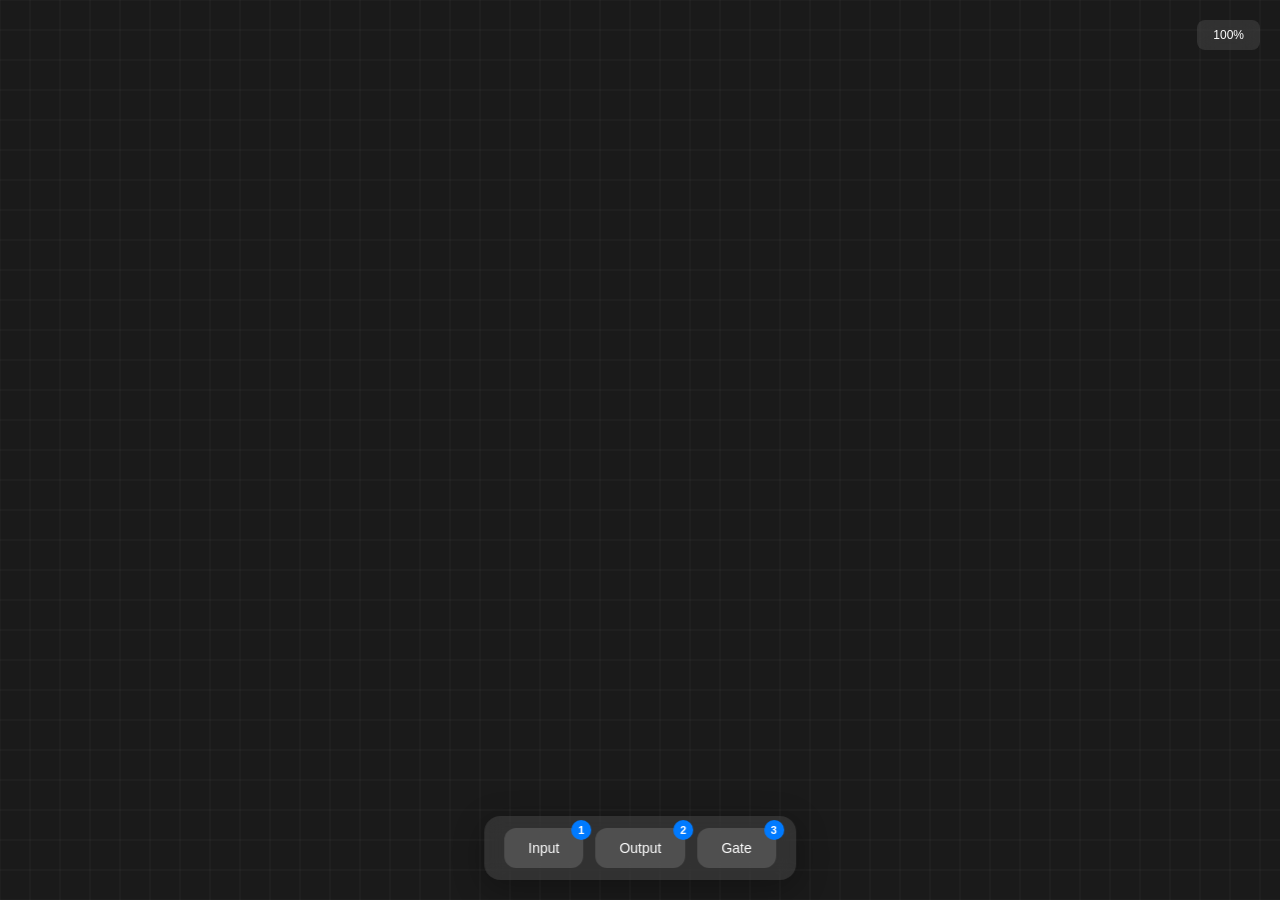
==== deepseek.html @ 5dc1045e "fix: v1 basic computer" ====
<!DOCTYPE html>
<html lang="en">
<head>
    <meta charset="UTF-8">
    <meta name="viewport" content="width=device-width, initial-scale=1.0">
    <title>Logic Gate Simulator</title>
    <style>
        * {
            margin: 0;
            padding: 0;
            box-sizing: border-box;
        }

        body {
            font-family: -apple-system, BlinkMacSystemFont, 'Segoe UI', Roboto, sans-serif;
            overflow: hidden;
            background: #1a1a1a;
        }

        #canvas {
            display: block;
            cursor: grab;
        }

        #canvas.grabbing {
            cursor: grabbing;
        }

        .nav-bar {
            position: fixed;
            bottom: 20px;
            left: 50%;
            transform: translateX(-50%);
            background: rgba(255, 255, 255, 0.1);
            backdrop-filter: blur(10px);
            border-radius: 16px;
            padding: 12px 20px;
            display: flex;
            gap: 12px;
            box-shadow: 0 8px 32px rgba(0, 0, 0, 0.3);
            z-index: 1000;
        }

        .nav-item {
            background: rgba(255, 255, 255, 0.15);
            border: none;
            padding: 12px 24px;
            border-radius: 12px;
            color: white;
            font-size: 14px;
            font-weight: 500;
            cursor: pointer;
            transition: all 0.2s;
            position: relative;
        }

        .nav-item:hover {
            background: rgba(255, 255, 255, 0.25);
            transform: translateY(-2px);
        }

        .nav-item:active {
            transform: translateY(0);
        }

        .nav-item .shortcut {
            position: absolute;
            top: -8px;
            right: -8px;
            background: #007AFF;
            color: white;
            width: 20px;
            height: 20px;
            border-radius: 50%;
            display: flex;
            align-items: center;
            justify-content: center;
            font-size: 11px;
            font-weight: 600;
        }

        .component-popup {
            position: fixed;
            background: rgba(30, 30, 30, 0.95);
            backdrop-filter: blur(10px);
            border-radius: 12px;
            padding: 8px;
            box-shadow: 0 8px 32px rgba(0, 0, 0, 0.5);
            z-index: 2000;
            display: none;
        }

        .component-popup.show {
            display: block;
        }

        .popup-item {
            padding: 12px 20px;
            color: white;
            cursor: pointer;
            border-radius: 8px;
            transition: background 0.2s;
            font-size: 14px;
        }

        .popup-item:hover,
        .popup-item.selected {
            background: rgba(255, 255, 255, 0.1);
        }

        .zoom-indicator {
            position: fixed;
            top: 20px;
            right: 20px;
            background: rgba(255, 255, 255, 0.1);
            backdrop-filter: blur(10px);
            padding: 8px 16px;
            border-radius: 8px;
            color: white;
            font-size: 12px;
            font-weight: 500;
        }
    </style>
</head>
<body>
    <canvas id="canvas"></canvas>
    
    <div class="nav-bar">
        <button class="nav-item" data-type="input">
            Input
            <span class="shortcut">1</span>
        </button>
        <button class="nav-item" data-type="output">
            Output
            <span class="shortcut">2</span>
        </button>
        <button class="nav-item" data-type="gate">
            Gate
            <span class="shortcut">3</span>
        </button>
    </div>

    <div class="component-popup" id="componentPopup">
        <div class="popup-item" data-type="input">Input</div>
        <div class="popup-item" data-type="output">Output</div>
        <div class="popup-item" data-type="gate">Gate</div>
    </div>

    <div class="zoom-indicator" id="zoomIndicator">100%</div>

    <script>
        const canvas = document.getElementById('canvas');
        const ctx = canvas.getContext('2d');
        const popup = document.getElementById('componentPopup');
        const zoomIndicator = document.getElementById('zoomIndicator');

        // Canvas state
        let camera = { x: 0, y: 0, zoom: 1 };
        let components = [];
        let wires = [];
        let nextId = 1;

        // Interaction state
        let isDraggingCanvas = false;
        let isDraggingComponent = null;
        let isDraggingPin = null;
        let dragStart = { x: 0, y: 0 };
        let mousePos = { x: 0, y: 0 };
        let popupVisible = false;
        let popupSelectedIndex = 0;
        let popupSourcePin = null;
        let hoveredPin = null;
        let selectedPin = null;
        let selectedWire = null;

        // Constants
        const GRID_SIZE = 30;
        const PIN_RADIUS = 6;
        const COMPONENT_WIDTH = 80;
        const COMPONENT_HEIGHT = 50;

        // Helper function for rounded rectangles
        if (!ctx.roundRect) {
            ctx.roundRect = function(x, y, width, height, radius) {
                if (typeof radius === 'number') {
                    radius = {tl: radius, tr: radius, br: radius, bl: radius};
                }
                this.beginPath();
                this.moveTo(x + radius.tl, y);
                this.lineTo(x + width - radius.tr, y);
                this.quadraticCurveTo(x + width, y, x + width, y + radius.tr);
                this.lineTo(x + width, y + height - radius.br);
                this.quadraticCurveTo(x + width, y + height, x + width - radius.br, y + height);
                this.lineTo(x + radius.bl, y + height);
                this.quadraticCurveTo(x, y + height, x, y + height - radius.bl);
                this.lineTo(x, y + radius.tl);
                this.quadraticCurveTo(x, y, x + radius.tl, y);
                this.closePath();
            };
        }

        // Component class
        class Component {
            constructor(type, x, y) {
                this.id = nextId++;
                this.type = type;
                this.x = x;
                this.y = y;
                this.width = COMPONENT_WIDTH;
                this.height = COMPONENT_HEIGHT;
                
                if (type === 'input') {
                    this.state = false;
                    this.outputs = [{ x: this.width, y: this.height / 2, connections: [] }];
                    this.inputs = [];
                } else if (type === 'output') {
                    this.inputs = [{ x: 0, y: this.height / 2, connections: [] }];
                    this.outputs = [];
                    this.state = false;
                } else if (type === 'gate') {
                    this.state = false;
                    this.inputs = [
                        { x: 0, y: this.height * 0.3, connections: [] },
                        { x: 0, y: this.height * 0.7, connections: [] }
                    ];
                    this.outputs = [{ x: this.width, y: this.height / 2, connections: [] }];
                }
            }

            draw() {
                ctx.save();
                
                if (this.type === 'input') {
                    // iOS-style toggle (square)
                    const toggleWidth = 60;
                    const toggleHeight = 32;
                    const toggleX = this.x + (this.width - toggleWidth) / 2;
                    const toggleY = this.y + (this.height - toggleHeight) / 2;
                    
                    ctx.fillStyle = this.state ? '#34C759' : '#3A3A3C';
                    ctx.beginPath();
                    ctx.roundRect(toggleX, toggleY, toggleWidth, toggleHeight, 8);
                    ctx.fill();
                    
                    const knobSize = 24;
                    const knobX = this.state ? toggleX + toggleWidth - knobSize - 4 : toggleX + 4;
                    const knobY = toggleY + 4;
                    
                    ctx.fillStyle = 'white';
                    ctx.beginPath();
                    ctx.roundRect(knobX, knobY, knobSize, knobSize, 6);
                    ctx.fill();
                    
                } else if (this.type === 'output') {
                    // Hexagon LED indicator
                    const centerX = this.x + this.width / 2;
                    const centerY = this.y + this.height / 2;
                    const size = 18;
                    
                    ctx.fillStyle = this.state ? '#34C759' : '#2C2C2E';
                    ctx.strokeStyle = this.state ? '#34C759' : '#48484A';
                    ctx.lineWidth = 3;
                    
                    ctx.beginPath();
                    for (let i = 0; i < 6; i++) {
                        const angle = (Math.PI / 3) * i;
                        const x = centerX + size * Math.cos(angle);
                        const y = centerY + size * Math.sin(angle);
                        if (i === 0) ctx.moveTo(x, y);
                        else ctx.lineTo(x, y);
                    }
                    ctx.closePath();
                    ctx.fill();
                    ctx.stroke();
                    
                    // Inner glow when active
                    if (this.state) {
                        ctx.fillStyle = 'rgba(52, 199, 89, 0.4)';
                        ctx.beginPath();
                        for (let i = 0; i < 6; i++) {
                            const angle = (Math.PI / 3) * i;
                            const x = centerX + (size - 4) * Math.cos(angle);
                            const y = centerY + (size - 4) * Math.sin(angle);
                            if (i === 0) ctx.moveTo(x, y);
                            else ctx.lineTo(x, y);
                        }
                        ctx.closePath();
                        ctx.fill();
                    }
                    
                } else if (this.type === 'gate') {
                    // Rounded rectangle chip style
                    const chipWidth = 65;
                    const chipHeight = 40;
                    const chipX = this.x + (this.width - chipWidth) / 2;
                    const chipY = this.y + (this.height - chipHeight) / 2;
                    
                    // Main chip body
                    ctx.fillStyle = this.state ? '#5856D6' : '#2C2C2E';
                    ctx.strokeStyle = this.state ? '#7D7AFF' : '#48484A';
                    ctx.lineWidth = 2;
                    ctx.beginPath();
                    ctx.roundRect(chipX, chipY, chipWidth, chipHeight, 6);
                    ctx.fill();
                    ctx.stroke();
                    
                    // AND gate symbol
                    ctx.fillStyle = this.state ? 'white' : '#8E8E93';
                    ctx.font = 'bold 14px monospace';
                    ctx.textAlign = 'center';
                    ctx.textBaseline = 'middle';
                    ctx.fillText('AND', this.x + this.width / 2, this.y + this.height / 2);
                }
                
                // Draw pins
                this.inputs.forEach(pin => {
                    const px = this.x + pin.x;
                    const py = this.y + pin.y;
                    
                    // Check if this pin is being hovered
                    const isHovered = hoveredPin && hoveredPin.pin === pin && hoveredPin.component === this;
                    
                    // Check if this pin is selected
                    const isSelected = selectedPin && selectedPin.pin === pin && selectedPin.component === this;
                    
                    // Hover effect when dragging wire over
                    if (hoveredPin && hoveredPin.pin === pin && hoveredPin.component === this) {
                        const gradient = ctx.createRadialGradient(px, py, PIN_RADIUS, px, py, PIN_RADIUS * 4);
                        gradient.addColorStop(0, 'rgba(0, 122, 255, 0.4)');
                        gradient.addColorStop(1, 'rgba(0, 122, 255, 0)');
                        ctx.fillStyle = gradient;
                        ctx.beginPath();
                        ctx.arc(px, py, PIN_RADIUS * 4, 0, Math.PI * 2);
                        ctx.fill();
                    }
                    
                    // Selection effect
                    if (isSelected) {
                        ctx.strokeStyle = '#FFD60A';
                        ctx.lineWidth = 3;
                        ctx.shadowColor = '#FFD60A';
                        ctx.shadowBlur = 15;
                        ctx.beginPath();
                        ctx.arc(px, py, PIN_RADIUS * 2.5, 0, Math.PI * 2);
                        ctx.stroke();
                        ctx.shadowBlur = 0;
                    }
                    
                    ctx.fillStyle = '#007AFF';
                    ctx.beginPath();
                    ctx.arc(px, py, PIN_RADIUS, 0, Math.PI * 2);
                    ctx.fill();
                    
                    // Inner highlight
                    if (isSelected) {
                        ctx.fillStyle = 'white';
                        ctx.beginPath();
                        ctx.arc(px, py, PIN_RADIUS * 0.5, 0, Math.PI * 2);
                        ctx.fill();
                    }
                });
                
                this.outputs.forEach(pin => {
                    const px = this.x + pin.x;
                    const py = this.y + pin.y;
                    
                    // Check if this pin is selected
                    const isSelected = selectedPin && selectedPin.pin === pin && selectedPin.component === this;
                    
                    // Hover effect
                    if (hoveredPin && hoveredPin.pin === pin && hoveredPin.component === this) {
                        const gradient = ctx.createRadialGradient(px, py, PIN_RADIUS, px, py, PIN_RADIUS * 4);
                        gradient.addColorStop(0, 'rgba(255, 149, 0, 0.4)');
                        gradient.addColorStop(1, 'rgba(255, 149, 0, 0)');
                        ctx.fillStyle = gradient;
                        ctx.beginPath();
                        ctx.arc(px, py, PIN_RADIUS * 4, 0, Math.PI * 2);
                        ctx.fill();
                    }
                    
                    // Selection effect
                    if (isSelected) {
                        ctx.strokeStyle = '#FFD60A';
                        ctx.lineWidth = 3;
                        ctx.shadowColor = '#FFD60A';
                        ctx.shadowBlur = 15;
                        ctx.beginPath();
                        ctx.arc(px, py, PIN_RADIUS * 2.5, 0, Math.PI * 2);
                        ctx.stroke();
                        ctx.shadowBlur = 0;
                    }
                    
                    ctx.fillStyle = '#FF9500';
                    ctx.beginPath();
                    ctx.arc(px, py, PIN_RADIUS, 0, Math.PI * 2);
                    ctx.fill();
                    
                    // Inner highlight
                    if (isSelected) {
                        ctx.fillStyle = 'white';
                        ctx.beginPath();
                        ctx.arc(px, py, PIN_RADIUS * 0.5, 0, Math.PI * 2);
                        ctx.fill();
                    }
                });
                
                ctx.restore();
            }

            containsPoint(x, y) {
                return x >= this.x && x <= this.x + this.width &&
                       y >= this.y && y <= this.y + this.height;
            }

            getPinAt(x, y) {
                for (let pin of this.inputs) {
                    const px = this.x + pin.x;
                    const py = this.y + pin.y;
                    if (Math.hypot(x - px, y - py) < PIN_RADIUS * 2) {
                        return { pin, type: 'input', component: this };
                    }
                }
                for (let pin of this.outputs) {
                    const px = this.x + pin.x;
                    const py = this.y + pin.y;
                    if (Math.hypot(x - px, y - py) < PIN_RADIUS * 2) {
                        return { pin, type: 'output', component: this };
                    }
                }
                return null;
            }

            updateState() {
                if (this.type === 'output') {
                    this.state = this.inputs[0].connections.some(conn => conn.state);
                } else if (this.type === 'gate') {
                    const input1 = this.inputs[0].connections.some(conn => conn.state);
                    const input2 = this.inputs[1].connections.some(conn => conn.state);
                    this.state = input1 && input2; // AND gate
                }
            }
        }

        // Initialize canvas
        function resizeCanvas() {
            canvas.width = window.innerWidth;
            canvas.height = window.innerHeight;
            draw();
        }

        window.addEventListener('resize', resizeCanvas);
        resizeCanvas();

        // Screen to world coordinates
        function screenToWorld(screenX, screenY) {
            return {
                x: (screenX - camera.x) / camera.zoom,
                y: (screenY - camera.y) / camera.zoom
            };
        }

        // World to screen coordinates
        function worldToScreen(worldX, worldY) {
            return {
                x: worldX * camera.zoom + camera.x,
                y: worldY * camera.zoom + camera.y
            };
        }

        // Draw grid
        function drawGrid() {
            ctx.strokeStyle = 'rgba(255, 255, 255, 0.05)';
            ctx.lineWidth = 1;

            const startX = Math.floor(-camera.x / camera.zoom / GRID_SIZE) * GRID_SIZE;
            const startY = Math.floor(-camera.y / camera.zoom / GRID_SIZE) * GRID_SIZE;
            const endX = startX + canvas.width / camera.zoom + GRID_SIZE;
            const endY = startY + canvas.height / camera.zoom + GRID_SIZE;

            for (let x = startX; x < endX; x += GRID_SIZE) {
                const screenX = x * camera.zoom + camera.x;
                ctx.beginPath();
                ctx.moveTo(screenX, 0);
                ctx.lineTo(screenX, canvas.height);
                ctx.stroke();
            }

            for (let y = startY; y < endY; y += GRID_SIZE) {
                const screenY = y * camera.zoom + camera.y;
                ctx.beginPath();
                ctx.moveTo(0, screenY);
                ctx.lineTo(canvas.width, screenY);
                ctx.stroke();
            }
        }

        // Helper function to check if a point is near a wire
        function isPointNearWire(worldX, worldY, wire) {
            const fromX = wire.from.component.x + wire.from.pin.x;
            const fromY = wire.from.component.y + wire.from.pin.y;
            const toX = wire.to.component.x + wire.to.pin.x;
            const toY = wire.to.component.y + wire.to.pin.y;
            
            // Check multiple points along the bezier curve
            const threshold = 10 / camera.zoom;
            for (let t = 0; t <= 1; t += 0.05) {
                // Cubic bezier curve with control points
                const cx1 = fromX + (toX - fromX) * 0.5;
                const cy1 = fromY;
                const cx2 = fromX + (toX - fromX) * 0.5;
                const cy2 = toY;
                
                const x = Math.pow(1-t, 3) * fromX + 3 * Math.pow(1-t, 2) * t * cx1 + 3 * (1-t) * Math.pow(t, 2) * cx2 + Math.pow(t, 3) * toX;
                const y = Math.pow(1-t, 3) * fromY + 3 * Math.pow(1-t, 2) * t * cy1 + 3 * (1-t) * Math.pow(t, 2) * cy2 + Math.pow(t, 3) * toY;
                
                if (Math.hypot(worldX - x, worldY - y) < threshold) {
                    return true;
                }
            }
            return false;
        }

        // Draw wires
        function drawWires() {
            wires.forEach((wire, index) => {
                const fromPos = worldToScreen(wire.from.component.x + wire.from.pin.x, 
                                             wire.from.component.y + wire.from.pin.y);
                const toPos = worldToScreen(wire.to.component.x + wire.to.pin.x,
                                           wire.to.component.y + wire.to.pin.y);
                
                const isWireSelected = selectedWire === wire;
                
                // Glow effect for selected wire
                if (isWireSelected) {
                    ctx.strokeStyle = '#34C759';
                    ctx.lineWidth = 7;
                    ctx.shadowColor = '#34C759';
                    ctx.shadowBlur = 20;
                    ctx.beginPath();
                    ctx.moveTo(fromPos.x, fromPos.y);
                    
                    const cx1 = fromPos.x + (toPos.x - fromPos.x) * 0.5;
                    const cy1 = fromPos.y;
                    const cx2 = fromPos.x + (toPos.x - fromPos.x) * 0.5;
                    const cy2 = toPos.y;
                    
                    ctx.bezierCurveTo(cx1, cy1, cx2, cy2, toPos.x, toPos.y);
                    ctx.stroke();
                    ctx.shadowBlur = 0;
                }
                
                // Main wire
                ctx.strokeStyle = isWireSelected ? '#34C759' : 
                    (wire.from.component.state ? '#34C759' : '#666');
                ctx.lineWidth = isWireSelected ? 3 : 3;
                ctx.beginPath();
                ctx.moveTo(fromPos.x, fromPos.y);
                
                const cx1 = fromPos.x + (toPos.x - fromPos.x) * 0.5;
                const cy1 = fromPos.y;
                const cx2 = fromPos.x + (toPos.x - fromPos.x) * 0.5;
                const cy2 = toPos.y;
                
                ctx.bezierCurveTo(cx1, cy1, cx2, cy2, toPos.x, toPos.y);
                ctx.stroke();
                
                // Inner highlight for selected wire
                if (isWireSelected) {
                    ctx.strokeStyle = 'rgba(255, 255, 255, 0.5)';
                    ctx.lineWidth = 1;
                    ctx.beginPath();
                    ctx.moveTo(fromPos.x, fromPos.y);
                    ctx.bezierCurveTo(cx1, cy1, cx2, cy2, toPos.x, toPos.y);
                    ctx.stroke();
                }
            });

            // Draw temporary wire while dragging
            if (isDraggingPin) {
                const fromPos = worldToScreen(
                    isDraggingPin.component.x + isDraggingPin.pin.x,
                    isDraggingPin.component.y + isDraggingPin.pin.y
                );
                
                ctx.strokeStyle = '#007AFF';
                ctx.lineWidth = 3;
                ctx.setLineDash([5, 5]);
                ctx.beginPath();
                ctx.moveTo(fromPos.x, fromPos.y);
                
                const cx1 = fromPos.x + (mousePos.x - fromPos.x) * 0.5;
                const cy1 = fromPos.y;
                const cx2 = fromPos.x + (mousePos.x - fromPos.x) * 0.5;
                const cy2 = mousePos.y;
                
                ctx.bezierCurveTo(cx1, cy1, cx2, cy2, mousePos.x, mousePos.y);
                ctx.stroke();
                ctx.setLineDash([]);
            }
        }

        // Remove wires connected to a pin
        function removeWiresForPin(pinInfo) {
            wires = wires.filter(wire => {
                return !(wire.from.component === pinInfo.component && wire.from.pin === pinInfo.pin) &&
                       !(wire.to.component === pinInfo.component && wire.to.pin === pinInfo.pin);
            });
            
            // Clear connections array for the pin
            pinInfo.pin.connections = [];
        }

        // Main draw function
        function draw() {
            ctx.clearRect(0, 0, canvas.width, canvas.height);
            
            ctx.save();
            drawGrid();
            
            ctx.translate(camera.x, camera.y);
            ctx.scale(camera.zoom, camera.zoom);
            
            components.forEach(comp => comp.draw());
            
            ctx.restore();
            
            drawWires();
        }

        // Create component
        function createComponent(type, worldX, worldY) {
            const comp = new Component(type, worldX, worldY);
            components.push(comp);
            return comp;
        }

        // Update logic
        function updateLogic() {
            components.forEach(comp => comp.updateState());
            draw();
        }

        // Keyboard event for deletion
        document.addEventListener('keydown', (e) => {
            // Handle delete/backspace for selected elements
            if ((e.key === 'Delete' || e.key === 'Backspace') && (selectedPin || selectedWire)) {
                e.preventDefault();
                
                if (selectedPin) {
                    removeWiresForPin(selectedPin);
                    selectedPin = null;
                    updateLogic();
                    draw();
                } else if (selectedWire) {
                    // Remove the selected wire
                    wires = wires.filter(wire => wire !== selectedWire);
                    
                    // Clear connections
                    const fromPin = selectedWire.from.pin;
                    const toPin = selectedWire.to.pin;
                    toPin.connections = toPin.connections.filter(conn => 
                        conn !== selectedWire.from.component
                    );
                    
                    selectedWire = null;
                    updateLogic();
                    draw();
                }
                return;
            }

            // Handle popup navigation
            if (popupVisible) {
                if (e.key === 'ArrowDown') {
                    e.preventDefault();
                    popupSelectedIndex = (popupSelectedIndex + 1) % 3;
                    updatePopupSelection();
                } else if (e.key === 'ArrowUp') {
                    e.preventDefault();
                    popupSelectedIndex = (popupSelectedIndex - 1 + 3) % 3;
                    updatePopupSelection();
                } else if (e.key === 'Enter') {
                    e.preventDefault();
                    selectPopupItem();
                } else if (e.key === 'Escape') {
                    popup.classList.remove('show');
                    popupVisible = false;
                }
                return;
            }

            // Handle component shortcuts
            const rect = canvas.getBoundingClientRect();
            const centerX = rect.width / 2;
            const centerY = rect.height / 2;
            const world = screenToWorld(centerX, centerY);

            if (e.key === '1') {
                createComponent('input', world.x, world.y);
                draw();
            } else if (e.key === '2') {
                createComponent('output', world.x, world.y);
                draw();
            } else if (e.key === '3') {
                createComponent('gate', world.x, world.y);
                draw();
            } else if (e.key === 'Escape') {
                // Deselect on escape
                selectedPin = null;
                selectedWire = null;
                draw();
            }
        });

        // Mouse events
        canvas.addEventListener('mousedown', (e) => {
            const rect = canvas.getBoundingClientRect();
            const screenX = e.clientX - rect.left;
            const screenY = e.clientY - rect.top;
            const world = screenToWorld(screenX, screenY);
            
            mousePos = { x: screenX, y: screenY };

            // Check for pin click (left side - input pins)
            for (let comp of [...components].reverse()) {
                const pinInfo = comp.getPinAt(world.x, world.y);
                if (pinInfo && pinInfo.type === 'output') {
                    // Start dragging from output pin
                    isDraggingPin = pinInfo;
                    // Clear selection when starting to drag
                    selectedPin = null;
                    selectedWire = null;
                    return;
                }
                if (pinInfo && pinInfo.type === 'input') {
                    // Select input pin (don't start drag)
                    selectedPin = pinInfo;
                    selectedWire = null;
                    isDraggingPin = null;
                    draw();
                    return;
                }
            }

            // Check for wire click
            for (let wire of wires) {
                if (isPointNearWire(world.x, world.y, wire)) {
                    selectedWire = wire;
                    selectedPin = null;
                    isDraggingPin = null;
                    draw();
                    return;
                }
            }

            // Check for component click
            for (let comp of [...components].reverse()) {
                if (comp.containsPoint(world.x, world.y)) {
                    if (comp.type === 'input' || comp.type === 'gate') {
                        comp.state = !comp.state;
                        updateLogic();
                    }
                    isDraggingComponent = comp;
                    dragStart = { x: world.x - comp.x, y: world.y - comp.y };
                    // Clear selections when dragging component
                    selectedPin = null;
                    selectedWire = null;
                    return;
                }
            }

            // Start canvas drag
            isDraggingCanvas = true;
            dragStart = { x: e.clientX - camera.x, y: e.clientY - camera.y };
            canvas.classList.add('grabbing');
            
            // Clear selections when clicking on empty canvas
            selectedPin = null;
            selectedWire = null;
        });

        canvas.addEventListener('mousemove', (e) => {
            const rect = canvas.getBoundingClientRect();
            const screenX = e.clientX - rect.left;
            const screenY = e.clientY - rect.top;
            const world = screenToWorld(screenX, screenY);
            
            mousePos = { x: screenX, y: screenY };

            // Check for hover over pins (only when dragging a wire)
            if (isDraggingPin) {
                hoveredPin = null;
                for (let comp of components) {
                    const pinInfo = comp.getPinAt(world.x, world.y);
                    if (pinInfo && pinInfo.type === 'input' && pinInfo.component !== isDraggingPin.component) {
                        hoveredPin = pinInfo;
                        break;
                    }
                }
                draw();
            }

            if (isDraggingCanvas) {
                camera.x = e.clientX - dragStart.x;
                camera.y = e.clientY - dragStart.y;
                draw();
            } else if (isDraggingComponent) {
                isDraggingComponent.x = world.x - dragStart.x;
                isDraggingComponent.y = world.y - dragStart.y;
                draw();
            } else if (isDraggingPin) {
                draw();
            }
        });

        canvas.addEventListener('mouseup', (e) => {
            const rect = canvas.getBoundingClientRect();
            const screenX = e.clientX - rect.left;
            const screenY = e.clientY - rect.top;
            const world = screenToWorld(screenX, screenY);

            if (isDraggingPin) {
                // Check if released on another pin
                let targetPin = null;
                for (let comp of components) {
                    const pinInfo = comp.getPinAt(world.x, world.y);
                    if (pinInfo && pinInfo.type === 'input' && pinInfo.component !== isDraggingPin.component) {
                        targetPin = pinInfo;
                        break;
                    }
                }

                if (targetPin) {
                    // Create wire
                    wires.push({
                        from: isDraggingPin,
                        to: targetPin
                    });
                    targetPin.pin.connections.push(isDraggingPin.component);
                    updateLogic();
                } else {
                    // Show popup
                    popup.style.left = screenX + 'px';
                    popup.style.top = screenY + 'px';
                    popup.classList.add('show');
                    popupVisible = true;
                    popupSelectedIndex = 0;
                    popupSourcePin = isDraggingPin;
                    updatePopupSelection();
                }
                isDraggingPin = null;
                hoveredPin = null;
            }

            isDraggingCanvas = false;
            isDraggingComponent = null;
            canvas.classList.remove('grabbing');
            draw();
        });

        // Wheel event for zoom
        canvas.addEventListener('wheel', (e) => {
            e.preventDefault();
            
            const rect = canvas.getBoundingClientRect();
            const mouseX = e.clientX - rect.left;
            const mouseY = e.clientY - rect.top;
            
            const worldBefore = screenToWorld(mouseX, mouseY);
            
            const zoomFactor = e.deltaY < 0 ? 1.1 : 0.9;
            camera.zoom *= zoomFactor;
            camera.zoom = Math.max(0.1, Math.min(5, camera.zoom));
            
            const worldAfter = screenToWorld(mouseX, mouseY);
            
            camera.x += (worldAfter.x - worldBefore.x) * camera.zoom;
            camera.y += (worldAfter.y - worldBefore.y) * camera.zoom;
            
            zoomIndicator.textContent = Math.round(camera.zoom * 100) + '%';
            draw();
        });

        // Popup selection
        function updatePopupSelection() {
            const items = popup.querySelectorAll('.popup-item');
            items.forEach((item, i) => {
                item.classList.toggle('selected', i === popupSelectedIndex);
            });
        }

        function selectPopupItem() {
            const items = popup.querySelectorAll('.popup-item');
            const selectedType = items[popupSelectedIndex].dataset.type;
            
            const rect = popup.getBoundingClientRect();
            const world = screenToWorld(rect.left, rect.top);
            
            const newComp = createComponent(selectedType, world.x, world.y);
            
            // Auto-connect
            if (popupSourcePin && newComp.inputs.length > 0) {
                wires.push({
                    from: popupSourcePin,
                    to: { pin: newComp.inputs[0], type: 'input', component: newComp }
                });
                newComp.inputs[0].connections.push(popupSourcePin.component);
                updateLogic();
            }
            
            popup.classList.remove('show');
            popupVisible = false;
            popupSourcePin = null;
            draw();
        }

        // Nav bar clicks
        document.querySelectorAll('.nav-item').forEach(btn => {
            btn.addEventListener('click', () => {
                const type = btn.dataset.type;
                const rect = canvas.getBoundingClientRect();
                const centerX = rect.width / 2;
                const centerY = rect.height / 2;
                const world = screenToWorld(centerX, centerY);
                createComponent(type, world.x, world.y);
                draw();
            });
        });

        // Popup item clicks
        document.querySelectorAll('.popup-item').forEach((item, index) => {
            item.addEventListener('mouseenter', () => {
                popupSelectedIndex = index;
                updatePopupSelection();
            });
            item.addEventListener('click', selectPopupItem);
        });

        // Close popup on outside click
        document.addEventListener('click', (e) => {
            if (popupVisible && !popup.contains(e.target)) {
                popup.classList.remove('show');
                popupVisible = false;
            }
        });
    </script>
</body>
</html>
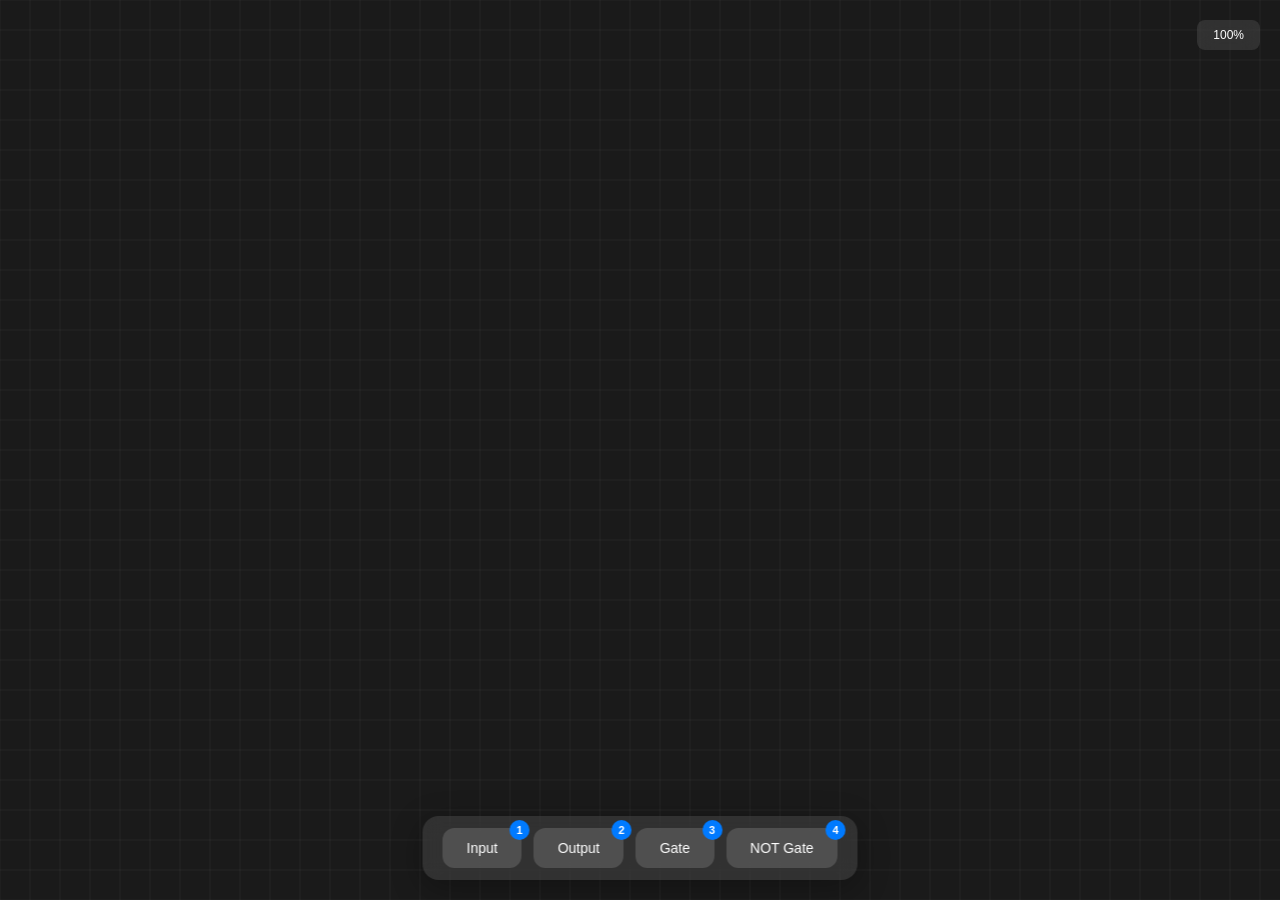
==== commit c2e02ef2: "feat: v4" ====
--- a/deepseek.html
+++ b/deepseek.html
@@ -15,11 +15,18 @@
             font-family: -apple-system, BlinkMacSystemFont, 'Segoe UI', Roboto, sans-serif;
             overflow: hidden;
             background: #1a1a1a;
+            width: 100vw;
+            height: 100vh;
         }
 
         #canvas {
             display: block;
             cursor: grab;
+            position: fixed;
+            top: 0;
+            left: 0;
+            width: 100%;
+            height: 100%;
         }
 
         #canvas.grabbing {
@@ -52,6 +59,7 @@
             cursor: pointer;
             transition: all 0.2s;
             position: relative;
+            outline: none;
         }
 
         .nav-item:hover {
@@ -119,6 +127,7 @@
             color: white;
             font-size: 12px;
             font-weight: 500;
+            z-index: 1000;
         }
     </style>
 </head>
@@ -138,12 +147,17 @@
             Gate
             <span class="shortcut">3</span>
         </button>
+        <button class="nav-item" data-type="not_gate">
+            NOT Gate
+            <span class="shortcut">4</span>
+        </button>
     </div>
 
     <div class="component-popup" id="componentPopup">
         <div class="popup-item" data-type="input">Input</div>
         <div class="popup-item" data-type="output">Output</div>
-        <div class="popup-item" data-type="gate">Gate</div>
+        <div class="popup-item" data-type="gate">AND Gate</div>
+        <div class="popup-item" data-type="not_gate">NOT Gate</div>
     </div>
 
     <div class="zoom-indicator" id="zoomIndicator">100%</div>
@@ -157,8 +171,9 @@
         // Canvas state
         let camera = { x: 0, y: 0, zoom: 1 };
         let components = [];
-        let wires = [];
+        let wires =[];
         let nextId = 1;
+        let dpr = window.devicePixelRatio || 1;
 
         // Interaction state
         let isDraggingCanvas = false;
@@ -172,6 +187,11 @@
         let hoveredPin = null;
         let selectedPin = null;
         let selectedWire = null;
+        let selectedComponents =[];
+        
+        // Track valid pin drags instead of immediate single clicks
+        let dragStartMousePos = { x: 0, y: 0 };
+        let pinDragDidMove = false;
 
         // Constants
         const GRID_SIZE = 30;
@@ -212,26 +232,44 @@
                 if (type === 'input') {
                     this.state = false;
                     this.outputs = [{ x: this.width, y: this.height / 2, connections: [] }];
-                    this.inputs = [];
+                    this.inputs =[];
                 } else if (type === 'output') {
                     this.inputs = [{ x: 0, y: this.height / 2, connections: [] }];
-                    this.outputs = [];
+                    this.outputs =[];
                     this.state = false;
                 } else if (type === 'gate') {
                     this.state = false;
                     this.inputs = [
                         { x: 0, y: this.height * 0.3, connections: [] },
-                        { x: 0, y: this.height * 0.7, connections: [] }
+                        { x: 0, y: this.height * 0.7, connections:[] }
                     ];
                     this.outputs = [{ x: this.width, y: this.height / 2, connections: [] }];
+                } else if (type === 'not_gate') {
+                    this.state = true;
+                    this.inputs = [
+                        { x: 0, y: this.height / 2, connections: [] }
+                    ];
+                    this.outputs = [{ x: this.width, y: this.height / 2, connections: [] }];
                 }
             }
 
             draw() {
                 ctx.save();
                 
+                if (selectedComponents.includes(this)) {
+                    ctx.save();
+                    ctx.fillStyle = 'rgba(255, 214, 10, 0.1)';
+                    ctx.strokeStyle = '#FFD60A';
+                    ctx.lineWidth = 2;
+                    ctx.beginPath();
+                    ctx.roundRect(this.x - 4, this.y - 4, this.width + 8, this.height + 8, 8);
+                    ctx.fill();
+                    ctx.stroke();
+                    ctx.restore();
+                }
+
                 if (this.type === 'input') {
-                    // iOS-style toggle (square)
+                    // iOS-style toggle (square knob)
                     const toggleWidth = 60;
                     const toggleHeight = 32;
                     const toggleX = this.x + (this.width - toggleWidth) / 2;
@@ -288,7 +326,7 @@
                         ctx.fill();
                     }
                     
-                } else if (this.type === 'gate') {
+                } else if (this.type === 'gate' || this.type === 'not_gate') {
                     // Rounded rectangle chip style
                     const chipWidth = 65;
                     const chipHeight = 40;
@@ -304,12 +342,13 @@
                     ctx.fill();
                     ctx.stroke();
                     
-                    // AND gate symbol
+                    // Gate symbol
                     ctx.fillStyle = this.state ? 'white' : '#8E8E93';
                     ctx.font = 'bold 14px monospace';
                     ctx.textAlign = 'center';
                     ctx.textBaseline = 'middle';
-                    ctx.fillText('AND', this.x + this.width / 2, this.y + this.height / 2);
+                    const text = this.type === 'gate' ? 'AND' : 'NOT';
+                    ctx.fillText(text, this.x + this.width / 2, this.y + this.height / 2);
                 }
                 
                 // Draw pins
@@ -317,14 +356,10 @@
                     const px = this.x + pin.x;
                     const py = this.y + pin.y;
                     
-                    // Check if this pin is being hovered
                     const isHovered = hoveredPin && hoveredPin.pin === pin && hoveredPin.component === this;
-                    
-                    // Check if this pin is selected
                     const isSelected = selectedPin && selectedPin.pin === pin && selectedPin.component === this;
                     
-                    // Hover effect when dragging wire over
-                    if (hoveredPin && hoveredPin.pin === pin && hoveredPin.component === this) {
+                    if (isHovered) {
                         const gradient = ctx.createRadialGradient(px, py, PIN_RADIUS, px, py, PIN_RADIUS * 4);
                         gradient.addColorStop(0, 'rgba(0, 122, 255, 0.4)');
                         gradient.addColorStop(1, 'rgba(0, 122, 255, 0)');
@@ -334,7 +369,6 @@
                         ctx.fill();
                     }
                     
-                    // Selection effect
                     if (isSelected) {
                         ctx.strokeStyle = '#FFD60A';
                         ctx.lineWidth = 3;
@@ -351,7 +385,6 @@
                     ctx.arc(px, py, PIN_RADIUS, 0, Math.PI * 2);
                     ctx.fill();
                     
-                    // Inner highlight
                     if (isSelected) {
                         ctx.fillStyle = 'white';
                         ctx.beginPath();
@@ -364,11 +397,10 @@
                     const px = this.x + pin.x;
                     const py = this.y + pin.y;
                     
-                    // Check if this pin is selected
                     const isSelected = selectedPin && selectedPin.pin === pin && selectedPin.component === this;
-                    
-                    // Hover effect
-                    if (hoveredPin && hoveredPin.pin === pin && hoveredPin.component === this) {
+                    const isHovered = hoveredPin && hoveredPin.pin === pin && hoveredPin.component === this;
+                    
+                    if (isHovered) {
                         const gradient = ctx.createRadialGradient(px, py, PIN_RADIUS, px, py, PIN_RADIUS * 4);
                         gradient.addColorStop(0, 'rgba(255, 149, 0, 0.4)');
                         gradient.addColorStop(1, 'rgba(255, 149, 0, 0)');
@@ -378,7 +410,6 @@
                         ctx.fill();
                     }
                     
-                    // Selection effect
                     if (isSelected) {
                         ctx.strokeStyle = '#FFD60A';
                         ctx.lineWidth = 3;
@@ -395,7 +426,6 @@
                     ctx.arc(px, py, PIN_RADIUS, 0, Math.PI * 2);
                     ctx.fill();
                     
-                    // Inner highlight
                     if (isSelected) {
                         ctx.fillStyle = 'white';
                         ctx.beginPath();
@@ -430,28 +460,43 @@
                 return null;
             }
 
+            getInputSignal(inputPin) {
+                const connectedWires = wires.filter(wire => 
+                    wire.to.component === this && wire.to.pin === inputPin
+                );
+                return connectedWires.some(wire => wire.from.component.state);
+            }
+
             updateState() {
                 if (this.type === 'output') {
-                    this.state = this.inputs[0].connections.some(conn => conn.state);
+                    if (this.inputs.length > 0) {
+                        this.state = this.getInputSignal(this.inputs[0]);
+                    }
                 } else if (this.type === 'gate') {
-                    const input1 = this.inputs[0].connections.some(conn => conn.state);
-                    const input2 = this.inputs[1].connections.some(conn => conn.state);
-                    this.state = input1 && input2; // AND gate
+                    const input1 = this.inputs.length > 0 ? this.getInputSignal(this.inputs[0]) : false;
+                    const input2 = this.inputs.length > 1 ? this.getInputSignal(this.inputs[1]) : false;
+                    this.state = input1 && input2;
+                } else if (this.type === 'not_gate') {
+                    const input1 = this.inputs.length > 0 ? this.getInputSignal(this.inputs[0]) : false;
+                    this.state = !input1;
                 }
             }
         }
 
         // Initialize canvas
         function resizeCanvas() {
-            canvas.width = window.innerWidth;
-            canvas.height = window.innerHeight;
+            dpr = window.devicePixelRatio || 1;
+            const rect = canvas.getBoundingClientRect();
+            canvas.width = rect.width * dpr;
+            canvas.height = rect.height * dpr;
+            ctx.setTransform(1, 0, 0, 1, 0, 0);
+            ctx.scale(dpr, dpr);
             draw();
         }
 
         window.addEventListener('resize', resizeCanvas);
         resizeCanvas();
 
-        // Screen to world coordinates
         function screenToWorld(screenX, screenY) {
             return {
                 x: (screenX - camera.x) / camera.zoom,
@@ -459,7 +504,6 @@
             };
         }
 
-        // World to screen coordinates
         function worldToScreen(worldX, worldY) {
             return {
                 x: worldX * camera.zoom + camera.x,
@@ -467,21 +511,23 @@
             };
         }
 
-        // Draw grid
         function drawGrid() {
+            const canvasWidth = canvas.width / dpr;
+            const canvasHeight = canvas.height / dpr;
+            
             ctx.strokeStyle = 'rgba(255, 255, 255, 0.05)';
             ctx.lineWidth = 1;
 
             const startX = Math.floor(-camera.x / camera.zoom / GRID_SIZE) * GRID_SIZE;
             const startY = Math.floor(-camera.y / camera.zoom / GRID_SIZE) * GRID_SIZE;
-            const endX = startX + canvas.width / camera.zoom + GRID_SIZE;
-            const endY = startY + canvas.height / camera.zoom + GRID_SIZE;
+            const endX = startX + canvasWidth / camera.zoom + GRID_SIZE;
+            const endY = startY + canvasHeight / camera.zoom + GRID_SIZE;
 
             for (let x = startX; x < endX; x += GRID_SIZE) {
                 const screenX = x * camera.zoom + camera.x;
                 ctx.beginPath();
                 ctx.moveTo(screenX, 0);
-                ctx.lineTo(screenX, canvas.height);
+                ctx.lineTo(screenX, canvasHeight);
                 ctx.stroke();
             }
 
@@ -489,22 +535,19 @@
                 const screenY = y * camera.zoom + camera.y;
                 ctx.beginPath();
                 ctx.moveTo(0, screenY);
-                ctx.lineTo(canvas.width, screenY);
+                ctx.lineTo(canvasWidth, screenY);
                 ctx.stroke();
             }
         }
 
-        // Helper function to check if a point is near a wire
         function isPointNearWire(worldX, worldY, wire) {
             const fromX = wire.from.component.x + wire.from.pin.x;
             const fromY = wire.from.component.y + wire.from.pin.y;
             const toX = wire.to.component.x + wire.to.pin.x;
             const toY = wire.to.component.y + wire.to.pin.y;
             
-            // Check multiple points along the bezier curve
             const threshold = 10 / camera.zoom;
             for (let t = 0; t <= 1; t += 0.05) {
-                // Cubic bezier curve with control points
                 const cx1 = fromX + (toX - fromX) * 0.5;
                 const cy1 = fromY;
                 const cx2 = fromX + (toX - fromX) * 0.5;
@@ -520,7 +563,6 @@
             return false;
         }
 
-        // Draw wires
         function drawWires() {
             wires.forEach((wire, index) => {
                 const fromPos = worldToScreen(wire.from.component.x + wire.from.pin.x, 
@@ -529,8 +571,13 @@
                                            wire.to.component.y + wire.to.pin.y);
                 
                 const isWireSelected = selectedWire === wire;
-                
-                // Glow effect for selected wire
+                const isWireActive = wire.from.component.state;
+                
+                const cx1 = fromPos.x + (toPos.x - fromPos.x) * 0.5;
+                const cy1 = fromPos.y;
+                const cx2 = fromPos.x + (toPos.x - fromPos.x) * 0.5;
+                const cy2 = toPos.y;
+
                 if (isWireSelected) {
                     ctx.strokeStyle = '#34C759';
                     ctx.lineWidth = 7;
@@ -538,33 +585,18 @@
                     ctx.shadowBlur = 20;
                     ctx.beginPath();
                     ctx.moveTo(fromPos.x, fromPos.y);
-                    
-                    const cx1 = fromPos.x + (toPos.x - fromPos.x) * 0.5;
-                    const cy1 = fromPos.y;
-                    const cx2 = fromPos.x + (toPos.x - fromPos.x) * 0.5;
-                    const cy2 = toPos.y;
-                    
                     ctx.bezierCurveTo(cx1, cy1, cx2, cy2, toPos.x, toPos.y);
                     ctx.stroke();
                     ctx.shadowBlur = 0;
                 }
                 
-                // Main wire
-                ctx.strokeStyle = isWireSelected ? '#34C759' : 
-                    (wire.from.component.state ? '#34C759' : '#666');
+                ctx.strokeStyle = isWireSelected ? '#34C759' : (isWireActive ? '#34C759' : '#666');
                 ctx.lineWidth = isWireSelected ? 3 : 3;
                 ctx.beginPath();
                 ctx.moveTo(fromPos.x, fromPos.y);
-                
-                const cx1 = fromPos.x + (toPos.x - fromPos.x) * 0.5;
-                const cy1 = fromPos.y;
-                const cx2 = fromPos.x + (toPos.x - fromPos.x) * 0.5;
-                const cy2 = toPos.y;
-                
                 ctx.bezierCurveTo(cx1, cy1, cx2, cy2, toPos.x, toPos.y);
                 ctx.stroke();
                 
-                // Inner highlight for selected wire
                 if (isWireSelected) {
                     ctx.strokeStyle = 'rgba(255, 255, 255, 0.5)';
                     ctx.lineWidth = 1;
@@ -576,7 +608,7 @@
             });
 
             // Draw temporary wire while dragging
-            if (isDraggingPin) {
+            if (isDraggingPin && pinDragDidMove) {
                 const fromPos = worldToScreen(
                     isDraggingPin.component.x + isDraggingPin.pin.x,
                     isDraggingPin.component.y + isDraggingPin.pin.y
@@ -599,24 +631,27 @@
             }
         }
 
-        // Remove wires connected to a pin
         function removeWiresForPin(pinInfo) {
             wires = wires.filter(wire => {
                 return !(wire.from.component === pinInfo.component && wire.from.pin === pinInfo.pin) &&
                        !(wire.to.component === pinInfo.component && wire.to.pin === pinInfo.pin);
             });
-            
-            // Clear connections array for the pin
-            pinInfo.pin.connections = [];
-        }
-
-        // Main draw function
+            pinInfo.pin.connections =[];
+        }
+
         function draw() {
-            ctx.clearRect(0, 0, canvas.width, canvas.height);
+            const canvasWidth = canvas.width / dpr;
+            const canvasHeight = canvas.height / dpr;
             
             ctx.save();
+            ctx.setTransform(1, 0, 0, 1, 0, 0);
+            ctx.scale(dpr, dpr);
+            
+            ctx.clearRect(0, 0, canvasWidth, canvasHeight);
+            
             drawGrid();
             
+            ctx.save();
             ctx.translate(camera.x, camera.y);
             ctx.scale(camera.zoom, camera.zoom);
             
@@ -625,59 +660,108 @@
             ctx.restore();
             
             drawWires();
-        }
-
-        // Create component
+            
+            ctx.restore();
+        }
+
         function createComponent(type, worldX, worldY) {
             const comp = new Component(type, worldX, worldY);
             components.push(comp);
             return comp;
         }
 
-        // Update logic
+        function autoSpawnComponent(type) {
+            const rect = canvas.getBoundingClientRect();
+            const world = screenToWorld(rect.width / 2, rect.height / 2);
+            let baseX = world.x - COMPONENT_WIDTH / 2;
+            let baseY = world.y - COMPONENT_HEIGHT / 2;
+            let offset = 0;
+            
+            // Adjust to prevent components from perfectly overlapping on top of each other
+            while (components.some(c => Math.abs(c.x - (baseX + offset)) < 5 && Math.abs(c.y - (baseY + offset)) < 5)) {
+                offset += 20;
+            }
+            
+            createComponent(type, baseX + offset, baseY + offset);
+            draw();
+        }
+
         function updateLogic() {
-            components.forEach(comp => comp.updateState());
+            // Evaluates circuit logic repeatedly until changes ripple completely through the system
+            let changed = true;
+            let attempts = 0;
+            const maxAttempts = 1000; // Safeguard to prevent freezing loop on logic cycles (e.g., feedback loops)
+
+            while (changed && attempts < maxAttempts) {
+                changed = false;
+                
+                // Snapshot the current state of every component BEFORE this iteration runs
+                const prevStates = new Map();
+                components.forEach(c => prevStates.set(c.id, c.state));
+                
+                // Perform state evaluations
+                components.filter(c => c.type === 'gate' || c.type === 'not_gate').forEach(comp => comp.updateState());
+                components.filter(c => c.type === 'output').forEach(comp => comp.updateState());
+                
+                // Compare and check if any component changed during this loop
+                components.forEach(c => {
+                    if (c.state !== prevStates.get(c.id)) {
+                        changed = true; // Still propagating, run it again!
+                    }
+                });
+                
+                attempts++;
+            }
+            
             draw();
         }
 
-        // Keyboard event for deletion
         document.addEventListener('keydown', (e) => {
-            // Handle delete/backspace for selected elements
-            if ((e.key === 'Delete' || e.key === 'Backspace') && (selectedPin || selectedWire)) {
+            if ((e.metaKey || e.ctrlKey) && e.key.toLowerCase() === 'a') {
+                e.preventDefault();
+                selectedComponents = [...components];
+                selectedPin = null;
+                selectedWire = null;
+                if (popupVisible) {
+                    popup.classList.remove('show');
+                    popupVisible = false;
+                    popupSourcePin = null;
+                }
+                draw();
+                return;
+            }
+
+            if ((e.key === 'Delete' || e.key === 'Backspace') && (selectedPin || selectedWire || selectedComponents.length > 0)) {
                 e.preventDefault();
                 
                 if (selectedPin) {
                     removeWiresForPin(selectedPin);
                     selectedPin = null;
-                    updateLogic();
-                    draw();
                 } else if (selectedWire) {
-                    // Remove the selected wire
                     wires = wires.filter(wire => wire !== selectedWire);
-                    
-                    // Clear connections
-                    const fromPin = selectedWire.from.pin;
-                    const toPin = selectedWire.to.pin;
-                    toPin.connections = toPin.connections.filter(conn => 
-                        conn !== selectedWire.from.component
-                    );
-                    
                     selectedWire = null;
-                    updateLogic();
-                    draw();
-                }
+                } else if (selectedComponents.length > 0) {
+                    selectedComponents.forEach(comp => {
+                        wires = wires.filter(wire => wire.from.component !== comp && wire.to.component !== comp);
+                    });
+                    components = components.filter(c => !selectedComponents.includes(c));
+                    selectedComponents =[];
+                }
+                updateLogic();
+                draw();
                 return;
             }
 
-            // Handle popup navigation
             if (popupVisible) {
                 if (e.key === 'ArrowDown') {
                     e.preventDefault();
-                    popupSelectedIndex = (popupSelectedIndex + 1) % 3;
+                    const itemsCount = popup.querySelectorAll('.popup-item').length;
+                    popupSelectedIndex = (popupSelectedIndex + 1) % itemsCount;
                     updatePopupSelection();
                 } else if (e.key === 'ArrowUp') {
                     e.preventDefault();
-                    popupSelectedIndex = (popupSelectedIndex - 1 + 3) % 3;
+                    const itemsCount = popup.querySelectorAll('.popup-item').length;
+                    popupSelectedIndex = (popupSelectedIndex - 1 + itemsCount) % itemsCount;
                     updatePopupSelection();
                 } else if (e.key === 'Enter') {
                     e.preventDefault();
@@ -685,35 +769,34 @@
                 } else if (e.key === 'Escape') {
                     popup.classList.remove('show');
                     popupVisible = false;
+                    popupSourcePin = null;
                 }
                 return;
             }
 
-            // Handle component shortcuts
-            const rect = canvas.getBoundingClientRect();
-            const centerX = rect.width / 2;
-            const centerY = rect.height / 2;
-            const world = screenToWorld(centerX, centerY);
-
             if (e.key === '1') {
-                createComponent('input', world.x, world.y);
-                draw();
+                autoSpawnComponent('input');
             } else if (e.key === '2') {
-                createComponent('output', world.x, world.y);
-                draw();
+                autoSpawnComponent('output');
             } else if (e.key === '3') {
-                createComponent('gate', world.x, world.y);
-                draw();
+                autoSpawnComponent('gate');
+            } else if (e.key === '4') {
+                autoSpawnComponent('not_gate');
             } else if (e.key === 'Escape') {
-                // Deselect on escape
                 selectedPin = null;
                 selectedWire = null;
+                selectedComponents =[];
+                isDraggingPin = null;
+                hoveredPin = null;
                 draw();
             }
         });
 
-        // Mouse events
         canvas.addEventListener('mousedown', (e) => {
+            if (popupVisible) {
+                return;
+            }
+
             const rect = canvas.getBoundingClientRect();
             const screenX = e.clientX - rect.left;
             const screenY = e.clientY - rect.top;
@@ -721,62 +804,60 @@
             
             mousePos = { x: screenX, y: screenY };
 
-            // Check for pin click (left side - input pins)
+            // Check for pin click to either select or start drag
             for (let comp of [...components].reverse()) {
                 const pinInfo = comp.getPinAt(world.x, world.y);
-                if (pinInfo && pinInfo.type === 'output') {
-                    // Start dragging from output pin
+                if (pinInfo) {
                     isDraggingPin = pinInfo;
-                    // Clear selection when starting to drag
-                    selectedPin = null;
-                    selectedWire = null;
-                    return;
-                }
-                if (pinInfo && pinInfo.type === 'input') {
-                    // Select input pin (don't start drag)
+                    dragStartMousePos = { x: screenX, y: screenY };
+                    pinDragDidMove = false;
+                    
                     selectedPin = pinInfo;
                     selectedWire = null;
-                    isDraggingPin = null;
+                    selectedComponents =[];
                     draw();
                     return;
                 }
             }
 
-            // Check for wire click
             for (let wire of wires) {
                 if (isPointNearWire(world.x, world.y, wire)) {
                     selectedWire = wire;
                     selectedPin = null;
+                    selectedComponents =[];
                     isDraggingPin = null;
                     draw();
                     return;
                 }
             }
 
-            // Check for component click
             for (let comp of [...components].reverse()) {
                 if (comp.containsPoint(world.x, world.y)) {
-                    if (comp.type === 'input' || comp.type === 'gate') {
+                    if (comp.type === 'input') {
                         comp.state = !comp.state;
                         updateLogic();
                     }
                     isDraggingComponent = comp;
                     dragStart = { x: world.x - comp.x, y: world.y - comp.y };
-                    // Clear selections when dragging component
                     selectedPin = null;
                     selectedWire = null;
+                    
+                    if (!selectedComponents.includes(comp)) {
+                        selectedComponents = [comp];
+                    }
+                    draw();
                     return;
                 }
             }
 
-            // Start canvas drag
             isDraggingCanvas = true;
             dragStart = { x: e.clientX - camera.x, y: e.clientY - camera.y };
             canvas.classList.add('grabbing');
             
-            // Clear selections when clicking on empty canvas
             selectedPin = null;
             selectedWire = null;
+            selectedComponents =[];
+            draw();
         });
 
         canvas.addEventListener('mousemove', (e) => {
@@ -787,17 +868,19 @@
             
             mousePos = { x: screenX, y: screenY };
 
-            // Check for hover over pins (only when dragging a wire)
-            if (isDraggingPin) {
-                hoveredPin = null;
-                for (let comp of components) {
-                    const pinInfo = comp.getPinAt(world.x, world.y);
-                    if (pinInfo && pinInfo.type === 'input' && pinInfo.component !== isDraggingPin.component) {
+            hoveredPin = null;
+            for (let comp of components) {
+                const pinInfo = comp.getPinAt(world.x, world.y);
+                if (pinInfo) {
+                    if (isDraggingPin) {
+                        if (pinInfo.type !== isDraggingPin.type && pinInfo.component !== isDraggingPin.component) {
+                            hoveredPin = pinInfo;
+                        }
+                    } else {
                         hoveredPin = pinInfo;
-                        break;
-                    }
-                }
-                draw();
+                    }
+                    break;
+                }
             }
 
             if (isDraggingCanvas) {
@@ -809,6 +892,11 @@
                 isDraggingComponent.y = world.y - dragStart.y;
                 draw();
             } else if (isDraggingPin) {
+                if (Math.hypot(screenX - dragStartMousePos.x, screenY - dragStartMousePos.y) > 5) {
+                    pinDragDidMove = true;
+                }
+                draw();
+            } else if (hoveredPin) {
                 draw();
             }
         });
@@ -820,34 +908,37 @@
             const world = screenToWorld(screenX, screenY);
 
             if (isDraggingPin) {
-                // Check if released on another pin
-                let targetPin = null;
-                for (let comp of components) {
-                    const pinInfo = comp.getPinAt(world.x, world.y);
-                    if (pinInfo && pinInfo.type === 'input' && pinInfo.component !== isDraggingPin.component) {
-                        targetPin = pinInfo;
-                        break;
-                    }
-                }
-
-                if (targetPin) {
-                    // Create wire
-                    wires.push({
-                        from: isDraggingPin,
-                        to: targetPin
-                    });
-                    targetPin.pin.connections.push(isDraggingPin.component);
-                    updateLogic();
-                } else {
-                    // Show popup
-                    popup.style.left = screenX + 'px';
-                    popup.style.top = screenY + 'px';
-                    popup.classList.add('show');
-                    popupVisible = true;
-                    popupSelectedIndex = 0;
-                    popupSourcePin = isDraggingPin;
-                    updatePopupSelection();
-                }
+                if (pinDragDidMove) {
+                    let targetPin = null;
+                    for (let comp of components) {
+                        const pinInfo = comp.getPinAt(world.x, world.y);
+                        if (pinInfo && pinInfo.type !== isDraggingPin.type && pinInfo.component !== isDraggingPin.component) {
+                            targetPin = pinInfo;
+                            break;
+                        }
+                    }
+
+                    if (targetPin) {
+                        const fromPin = isDraggingPin.type === 'output' ? isDraggingPin : targetPin;
+                        const toPin = isDraggingPin.type === 'input' ? isDraggingPin : targetPin;
+                        
+                        wires.push({
+                            from: fromPin,
+                            to: toPin
+                        });
+                        toPin.pin.connections.push(fromPin.component);
+                        updateLogic();
+                    } else {
+                        popup.style.left = screenX + 'px';
+                        popup.style.top = screenY + 'px';
+                        popup.classList.add('show');
+                        popupVisible = true;
+                        popupSelectedIndex = 0;
+                        popupSourcePin = isDraggingPin;
+                        updatePopupSelection();
+                    }
+                }
+                
                 isDraggingPin = null;
                 hoveredPin = null;
             }
@@ -858,7 +949,6 @@
             draw();
         });
 
-        // Wheel event for zoom
         canvas.addEventListener('wheel', (e) => {
             e.preventDefault();
             
@@ -879,9 +969,8 @@
             
             zoomIndicator.textContent = Math.round(camera.zoom * 100) + '%';
             draw();
-        });
-
-        // Popup selection
+        }, { passive: false });
+
         function updatePopupSelection() {
             const items = popup.querySelectorAll('.popup-item');
             items.forEach((item, i) => {
@@ -898,13 +987,22 @@
             
             const newComp = createComponent(selectedType, world.x, world.y);
             
-            // Auto-connect
-            if (popupSourcePin && newComp.inputs.length > 0) {
-                wires.push({
-                    from: popupSourcePin,
-                    to: { pin: newComp.inputs[0], type: 'input', component: newComp }
-                });
-                newComp.inputs[0].connections.push(popupSourcePin.component);
+            if (popupSourcePin) {
+                if (popupSourcePin.type === 'output' && newComp.inputs.length > 0) {
+                    const targetPin = { pin: newComp.inputs[0], type: 'input', component: newComp };
+                    wires.push({
+                        from: popupSourcePin,
+                        to: targetPin
+                    });
+                    targetPin.pin.connections.push(popupSourcePin.component);
+                } else if (popupSourcePin.type === 'input' && newComp.outputs.length > 0) {
+                    const sourcePin = { pin: newComp.outputs[0], type: 'output', component: newComp };
+                    wires.push({
+                        from: sourcePin,
+                        to: popupSourcePin
+                    });
+                    popupSourcePin.pin.connections.push(newComp);
+                }
                 updateLogic();
             }
             
@@ -914,20 +1012,15 @@
             draw();
         }
 
-        // Nav bar clicks
         document.querySelectorAll('.nav-item').forEach(btn => {
             btn.addEventListener('click', () => {
                 const type = btn.dataset.type;
-                const rect = canvas.getBoundingClientRect();
-                const centerX = rect.width / 2;
-                const centerY = rect.height / 2;
-                const world = screenToWorld(centerX, centerY);
-                createComponent(type, world.x, world.y);
-                draw();
+                autoSpawnComponent(type);
+                // Unfocus the button to avoid accidental re-triggers with space/enter while using keyboard shortcuts
+                btn.blur();
             });
         });
 
-        // Popup item clicks
         document.querySelectorAll('.popup-item').forEach((item, index) => {
             item.addEventListener('mouseenter', () => {
                 popupSelectedIndex = index;
@@ -936,11 +1029,12 @@
             item.addEventListener('click', selectPopupItem);
         });
 
-        // Close popup on outside click
-        document.addEventListener('click', (e) => {
+        // Close popup on outside mousedown to bypass immediate event triggering bugs
+        document.addEventListener('mousedown', (e) => {
             if (popupVisible && !popup.contains(e.target)) {
                 popup.classList.remove('show');
                 popupVisible = false;
+                popupSourcePin = null;
             }
         });
     </script>
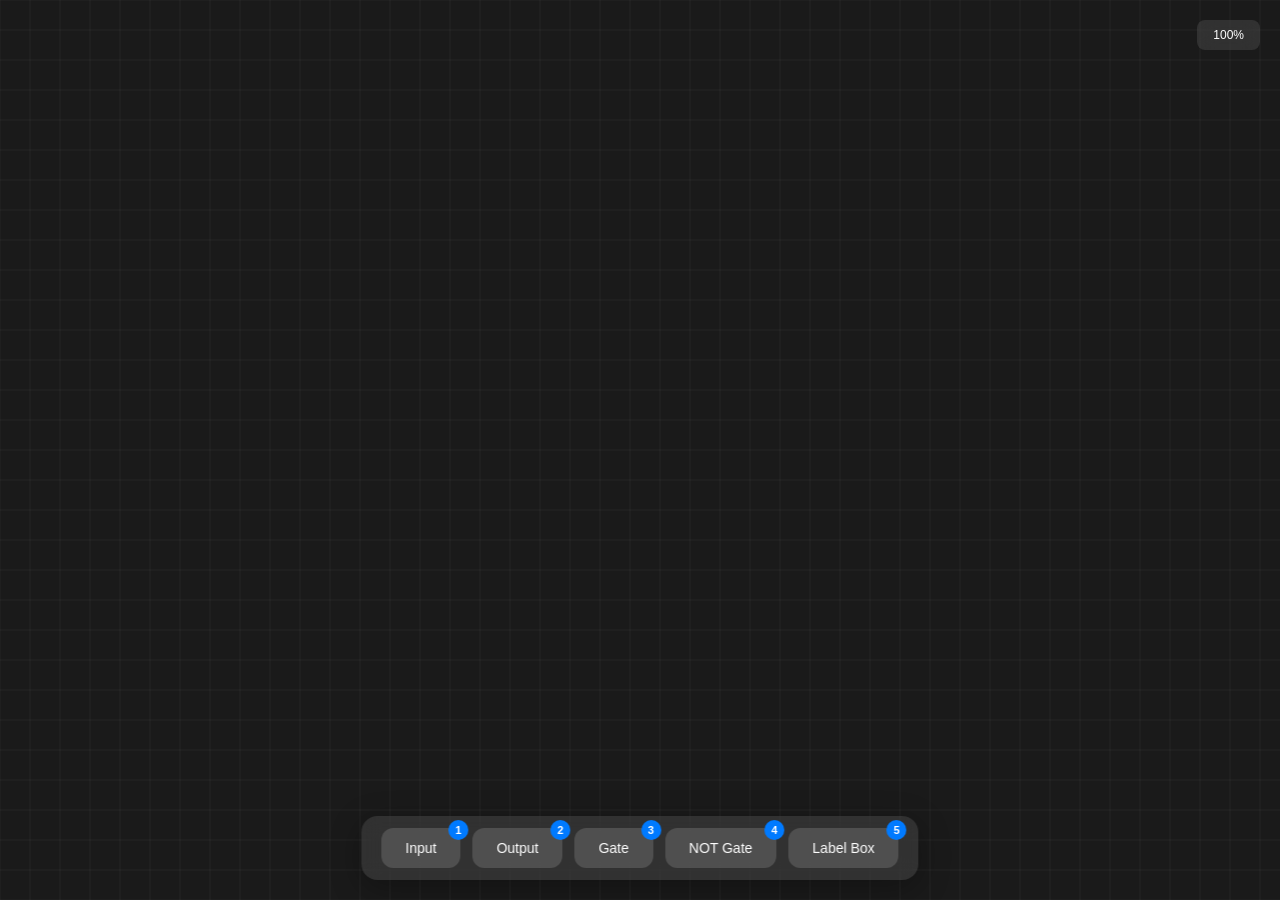
==== commit 57dd655e: "feat: v6" ====
--- a/deepseek.html
+++ b/deepseek.html
@@ -128,6 +128,23 @@
             font-size: 12px;
             font-weight: 500;
             z-index: 1000;
+        }
+
+        .label-editor {
+            position: fixed;
+            display: none;
+            z-index: 3000;
+            background: #2C2C2E;
+            color: white;
+            border: 2px solid #007AFF;
+            border-radius: 6px;
+            padding: 2px 6px;
+            font-family: sans-serif;
+            font-size: 14px;
+            font-weight: 600;
+            outline: none;
+            min-width: 100px;
+            box-shadow: 0 8px 24px rgba(0, 0, 0, 0.5);
         }
     </style>
 </head>
@@ -151,6 +168,10 @@
             NOT Gate
             <span class="shortcut">4</span>
         </button>
+        <button class="nav-item" data-type="label_box">
+            Label Box
+            <span class="shortcut">5</span>
+        </button>
     </div>
 
     <div class="component-popup" id="componentPopup">
@@ -158,19 +179,22 @@
         <div class="popup-item" data-type="output">Output</div>
         <div class="popup-item" data-type="gate">AND Gate</div>
         <div class="popup-item" data-type="not_gate">NOT Gate</div>
+        <div class="popup-item" data-type="label_box">Label Box</div>
     </div>
 
     <div class="zoom-indicator" id="zoomIndicator">100%</div>
+    <input type="text" id="labelEditor" class="label-editor" autocomplete="off" spellcheck="false" />
 
     <script>
         const canvas = document.getElementById('canvas');
         const ctx = canvas.getContext('2d');
         const popup = document.getElementById('componentPopup');
         const zoomIndicator = document.getElementById('zoomIndicator');
+        const labelEditor = document.getElementById('labelEditor');
 
         // Canvas state
         let camera = { x: 0, y: 0, zoom: 1 };
-        let components = [];
+        let components =[];
         let wires =[];
         let nextId = 1;
         let dpr = window.devicePixelRatio || 1;
@@ -178,6 +202,8 @@
         // Interaction state
         let isDraggingCanvas = false;
         let isDraggingComponent = null;
+        let isResizingComponent = null;
+        let resizeStart = { w: 0, h: 0 };
         let isDraggingPin = null;
         let dragStart = { x: 0, y: 0 };
         let mousePos = { x: 0, y: 0 };
@@ -188,10 +214,19 @@
         let selectedPin = null;
         let selectedWire = null;
         let selectedComponents =[];
+        let editingComponent = null;
         
         // Track valid pin drags instead of immediate single clicks
         let dragStartMousePos = { x: 0, y: 0 };
         let pinDragDidMove = false;
+
+        // Group Selection and Multi-drag states
+        let dragStartWorld = { x: 0, y: 0 };
+        let selectedComponentsInitPos =[];
+        let componentDragDidMove = false;
+        let isSelectingBox = false;
+        let selectionBoxStart = { x: 0, y: 0 };
+        let selectionBoxEnd = { x: 0, y: 0 };
 
         // Constants
         const GRID_SIZE = 30;
@@ -229,7 +264,13 @@
                 this.width = COMPONENT_WIDTH;
                 this.height = COMPONENT_HEIGHT;
                 
-                if (type === 'input') {
+                if (type === 'label_box') {
+                    this.width = 250;
+                    this.height = 180;
+                    this.label = 'Circuit Label';
+                    this.inputs = [];
+                    this.outputs =[];
+                } else if (type === 'input') {
                     this.state = false;
                     this.outputs = [{ x: this.width, y: this.height / 2, connections: [] }];
                     this.inputs =[];
@@ -254,6 +295,46 @@
             }
 
             draw() {
+                if (this.type === 'label_box') {
+                    ctx.save();
+                    
+                    if (selectedComponents.includes(this)) {
+                        ctx.fillStyle = 'rgba(0, 122, 255, 0.05)';
+                        ctx.strokeStyle = '#007AFF';
+                        ctx.lineWidth = 2;
+                        ctx.setLineDash([]);
+                    } else {
+                        ctx.fillStyle = 'rgba(255, 255, 255, 0.015)';
+                        ctx.strokeStyle = 'rgba(255, 255, 255, 0.15)';
+                        ctx.lineWidth = 2;
+                        ctx.setLineDash([6, 6]);
+                    }
+                    
+                    ctx.beginPath();
+                    ctx.roundRect(this.x, this.y, this.width, this.height, 12);
+                    ctx.fill();
+                    ctx.stroke();
+                    ctx.setLineDash([]);
+                    
+                    // Draw Label Header
+                    ctx.fillStyle = selectedComponents.includes(this) ? '#007AFF' : 'rgba(255, 255, 255, 0.6)';
+                    ctx.font = '600 14px sans-serif';
+                    ctx.textAlign = 'left';
+                    ctx.textBaseline = 'top';
+                    ctx.fillText(this.label, this.x + 14, this.y + 14);
+                    
+                    // Draw Resize Handle
+                    ctx.fillStyle = selectedComponents.includes(this) ? '#007AFF' : 'rgba(255, 255, 255, 0.2)';
+                    ctx.beginPath();
+                    ctx.moveTo(this.x + this.width - 16, this.y + this.height);
+                    ctx.lineTo(this.x + this.width, this.y + this.height - 16);
+                    ctx.lineTo(this.x + this.width, this.y + this.height);
+                    ctx.fill();
+                    
+                    ctx.restore();
+                    return; // Skip drawing logic gate details
+                }
+
                 ctx.save();
                 
                 if (selectedComponents.includes(this)) {
@@ -269,7 +350,6 @@
                 }
 
                 if (this.type === 'input') {
-                    // iOS-style toggle (square knob)
                     const toggleWidth = 60;
                     const toggleHeight = 32;
                     const toggleX = this.x + (this.width - toggleWidth) / 2;
@@ -290,7 +370,6 @@
                     ctx.fill();
                     
                 } else if (this.type === 'output') {
-                    // Hexagon LED indicator
                     const centerX = this.x + this.width / 2;
                     const centerY = this.y + this.height / 2;
                     const size = 18;
@@ -311,7 +390,6 @@
                     ctx.fill();
                     ctx.stroke();
                     
-                    // Inner glow when active
                     if (this.state) {
                         ctx.fillStyle = 'rgba(52, 199, 89, 0.4)';
                         ctx.beginPath();
@@ -327,13 +405,11 @@
                     }
                     
                 } else if (this.type === 'gate' || this.type === 'not_gate') {
-                    // Rounded rectangle chip style
                     const chipWidth = 65;
                     const chipHeight = 40;
                     const chipX = this.x + (this.width - chipWidth) / 2;
                     const chipY = this.y + (this.height - chipHeight) / 2;
                     
-                    // Main chip body
                     ctx.fillStyle = this.state ? '#5856D6' : '#2C2C2E';
                     ctx.strokeStyle = this.state ? '#7D7AFF' : '#48484A';
                     ctx.lineWidth = 2;
@@ -342,7 +418,6 @@
                     ctx.fill();
                     ctx.stroke();
                     
-                    // Gate symbol
                     ctx.fillStyle = this.state ? 'white' : '#8E8E93';
                     ctx.font = 'bold 14px monospace';
                     ctx.textAlign = 'center';
@@ -351,7 +426,6 @@
                     ctx.fillText(text, this.x + this.width / 2, this.y + this.height / 2);
                 }
                 
-                // Draw pins
                 this.inputs.forEach(pin => {
                     const px = this.x + pin.x;
                     const py = this.y + pin.y;
@@ -438,11 +512,26 @@
             }
 
             containsPoint(x, y) {
+                if (this.type === 'label_box') {
+                    // Only allow selecting/dragging by the header (top 40px) or the thin 10px edges
+                    // This lets clicks inside the large empty body fall through for canvas panning/selection!
+                    const inHeader = x >= this.x && x <= this.x + this.width &&
+                                     y >= this.y && y <= this.y + 40;
+                    
+                    const inBorder = x >= this.x && x <= this.x + this.width &&
+                                     y >= this.y && y <= this.y + this.height &&
+                                     (x <= this.x + 10 || x >= this.x + this.width - 10 || y >= this.y + this.height - 10);
+                                     
+                    return inHeader || inBorder;
+                }
+
                 return x >= this.x && x <= this.x + this.width &&
                        y >= this.y && y <= this.y + this.height;
             }
 
             getPinAt(x, y) {
+                if (this.type === 'label_box') return null;
+
                 for (let pin of this.inputs) {
                     const px = this.x + pin.x;
                     const py = this.y + pin.y;
@@ -458,6 +547,13 @@
                     }
                 }
                 return null;
+            }
+
+            getResizeHandleAt(x, y) {
+                if (this.type !== 'label_box') return false;
+                // Bottom right corner, 20x20 triangle area
+                return x >= this.x + this.width - 20 && x <= this.x + this.width &&
+                       y >= this.y + this.height - 20 && y <= this.y + this.height;
             }
 
             getInputSignal(inputPin) {
@@ -540,23 +636,113 @@
             }
         }
 
+        function getOrthogonalPath(fromX, fromY, toX, toY, isSelfLoop = false) {
+            const points =[];
+            const offset = 20; 
+            
+            points.push({ x: fromX, y: fromY });
+            
+            if (isSelfLoop) {
+                const loopDir = toY > fromY ? 1 : -1;
+                const loopY = (toY > fromY ? Math.max(fromY, toY) : Math.min(fromY, toY)) + (loopDir * 45);
+                
+                points.push({ x: fromX + offset, y: fromY });
+                points.push({ x: fromX + offset, y: loopY });
+                points.push({ x: toX - offset, y: loopY });
+                points.push({ x: toX - offset, y: toY });
+            } else {
+                if (fromX + offset < toX - offset) {
+                    const midX = fromX + (toX - fromX) / 2;
+                    points.push({ x: midX, y: fromY });
+                    points.push({ x: midX, y: toY });
+                } else {
+                    const distY = Math.abs(fromY - toY);
+                    let routeY;
+                    if (distY < 60) {
+                        routeY = Math.max(fromY, toY) + 60;
+                    } else {
+                        routeY = fromY + (toY - fromY) / 2;
+                    }
+                    
+                    points.push({ x: fromX + offset, y: fromY });
+                    points.push({ x: fromX + offset, y: routeY });
+                    points.push({ x: toX - offset, y: routeY });
+                    points.push({ x: toX - offset, y: toY });
+                }
+            }
+            
+            points.push({ x: toX, y: toY });
+            return points;
+        }
+
+        function drawPathWithRoundedCorners(ctx, points, baseRadius) {
+            if (points.length === 0) return;
+            
+            ctx.beginPath();
+            ctx.moveTo(points[0].x, points[0].y);
+            
+            for (let i = 1; i < points.length - 1; i++) {
+                const p0 = points[i - 1];
+                const p1 = points[i];
+                const p2 = points[i + 1];
+                
+                const d1 = Math.hypot(p1.x - p0.x, p1.y - p0.y);
+                const d2 = Math.hypot(p2.x - p1.x, p2.y - p1.y);
+                const radius = Math.min(baseRadius, d1 / 2, d2 / 2);
+                
+                ctx.arcTo(p1.x, p1.y, p2.x, p2.y, radius);
+            }
+            
+            const last = points[points.length - 1];
+            ctx.lineTo(last.x, last.y);
+            ctx.stroke();
+        }
+
+        function distancePointToSegment(px, py, x1, y1, x2, y2) {
+            const A = px - x1;
+            const B = py - y1;
+            const C = x2 - x1;
+            const D = y2 - y1;
+
+            const dot = A * C + B * D;
+            const len_sq = C * C + D * D;
+            let param = -1;
+            
+            if (len_sq !== 0) param = dot / len_sq;
+
+            let xx, yy;
+            if (param < 0) {
+                xx = x1;
+                yy = y1;
+            } else if (param > 1) {
+                xx = x2;
+                yy = y2;
+            } else {
+                xx = x1 + param * C;
+                yy = y1 + param * D;
+            }
+
+            const dx = px - xx;
+            const dy = py - yy;
+            return Math.sqrt(dx * dx + dy * dy);
+        }
+
         function isPointNearWire(worldX, worldY, wire) {
             const fromX = wire.from.component.x + wire.from.pin.x;
             const fromY = wire.from.component.y + wire.from.pin.y;
             const toX = wire.to.component.x + wire.to.pin.x;
             const toY = wire.to.component.y + wire.to.pin.y;
             
+            const isSelfLoop = wire.from.component === wire.to.component;
+            const points = getOrthogonalPath(fromX, fromY, toX, toY, isSelfLoop);
+            
             const threshold = 10 / camera.zoom;
-            for (let t = 0; t <= 1; t += 0.05) {
-                const cx1 = fromX + (toX - fromX) * 0.5;
-                const cy1 = fromY;
-                const cx2 = fromX + (toX - fromX) * 0.5;
-                const cy2 = toY;
-                
-                const x = Math.pow(1-t, 3) * fromX + 3 * Math.pow(1-t, 2) * t * cx1 + 3 * (1-t) * Math.pow(t, 2) * cx2 + Math.pow(t, 3) * toX;
-                const y = Math.pow(1-t, 3) * fromY + 3 * Math.pow(1-t, 2) * t * cy1 + 3 * (1-t) * Math.pow(t, 2) * cy2 + Math.pow(t, 3) * toY;
-                
-                if (Math.hypot(worldX - x, worldY - y) < threshold) {
+            
+            for (let i = 0; i < points.length - 1; i++) {
+                const p1 = points[i];
+                const p2 = points[i + 1];
+                const dist = distancePointToSegment(worldX, worldY, p1.x, p1.y, p2.x, p2.y);
+                if (dist < threshold) {
                     return true;
                 }
             }
@@ -564,69 +750,68 @@
         }
 
         function drawWires() {
-            wires.forEach((wire, index) => {
-                const fromPos = worldToScreen(wire.from.component.x + wire.from.pin.x, 
-                                             wire.from.component.y + wire.from.pin.y);
-                const toPos = worldToScreen(wire.to.component.x + wire.to.pin.x,
-                                           wire.to.component.y + wire.to.pin.y);
-                
+            const scaledRadius = 8 * camera.zoom;
+
+            wires.forEach((wire) => {
+                const fromWorldX = wire.from.component.x + wire.from.pin.x;
+                const fromWorldY = wire.from.component.y + wire.from.pin.y;
+                const toWorldX = wire.to.component.x + wire.to.pin.x;
+                const toWorldY = wire.to.component.y + wire.to.pin.y;
+
                 const isWireSelected = selectedWire === wire;
                 const isWireActive = wire.from.component.state;
-                
-                const cx1 = fromPos.x + (toPos.x - fromPos.x) * 0.5;
-                const cy1 = fromPos.y;
-                const cx2 = fromPos.x + (toPos.x - fromPos.x) * 0.5;
-                const cy2 = toPos.y;
+                const isSelfLoop = wire.from.component === wire.to.component;
+                
+                const points = getOrthogonalPath(fromWorldX, fromWorldY, toWorldX, toWorldY, isSelfLoop);
+                const screenPoints = points.map(p => worldToScreen(p.x, p.y));
 
                 if (isWireSelected) {
                     ctx.strokeStyle = '#34C759';
                     ctx.lineWidth = 7;
                     ctx.shadowColor = '#34C759';
                     ctx.shadowBlur = 20;
-                    ctx.beginPath();
-                    ctx.moveTo(fromPos.x, fromPos.y);
-                    ctx.bezierCurveTo(cx1, cy1, cx2, cy2, toPos.x, toPos.y);
-                    ctx.stroke();
+                    drawPathWithRoundedCorners(ctx, screenPoints, scaledRadius);
                     ctx.shadowBlur = 0;
                 }
                 
                 ctx.strokeStyle = isWireSelected ? '#34C759' : (isWireActive ? '#34C759' : '#666');
-                ctx.lineWidth = isWireSelected ? 3 : 3;
-                ctx.beginPath();
-                ctx.moveTo(fromPos.x, fromPos.y);
-                ctx.bezierCurveTo(cx1, cy1, cx2, cy2, toPos.x, toPos.y);
-                ctx.stroke();
+                ctx.lineWidth = 3;
+                drawPathWithRoundedCorners(ctx, screenPoints, scaledRadius);
                 
                 if (isWireSelected) {
                     ctx.strokeStyle = 'rgba(255, 255, 255, 0.5)';
                     ctx.lineWidth = 1;
-                    ctx.beginPath();
-                    ctx.moveTo(fromPos.x, fromPos.y);
-                    ctx.bezierCurveTo(cx1, cy1, cx2, cy2, toPos.x, toPos.y);
-                    ctx.stroke();
+                    drawPathWithRoundedCorners(ctx, screenPoints, scaledRadius);
                 }
             });
 
-            // Draw temporary wire while dragging
             if (isDraggingPin && pinDragDidMove) {
-                const fromPos = worldToScreen(
-                    isDraggingPin.component.x + isDraggingPin.pin.x,
-                    isDraggingPin.component.y + isDraggingPin.pin.y
-                );
-                
+                const fromWorldX = isDraggingPin.component.x + isDraggingPin.pin.x;
+                const fromWorldY = isDraggingPin.component.y + isDraggingPin.pin.y;
+                const mouseWorld = screenToWorld(mousePos.x, mousePos.y);
+
+                let actualFromWorld, actualToWorld;
+                let isSelfLoopTemp = false;
+
+                if (hoveredPin && hoveredPin.component === isDraggingPin.component) {
+                    isSelfLoopTemp = true;
+                }
+
+                if (isDraggingPin.type === 'input') {
+                    actualFromWorld = mouseWorld;
+                    actualToWorld = { x: fromWorldX, y: fromWorldY };
+                } else {
+                    actualFromWorld = { x: fromWorldX, y: fromWorldY };
+                    actualToWorld = mouseWorld;
+                }
+
+                const points = getOrthogonalPath(actualFromWorld.x, actualFromWorld.y, actualToWorld.x, actualToWorld.y, isSelfLoopTemp);
+                const screenPoints = points.map(p => worldToScreen(p.x, p.y));
+
                 ctx.strokeStyle = '#007AFF';
                 ctx.lineWidth = 3;
                 ctx.setLineDash([5, 5]);
-                ctx.beginPath();
-                ctx.moveTo(fromPos.x, fromPos.y);
-                
-                const cx1 = fromPos.x + (mousePos.x - fromPos.x) * 0.5;
-                const cy1 = fromPos.y;
-                const cx2 = fromPos.x + (mousePos.x - fromPos.x) * 0.5;
-                const cy2 = mousePos.y;
-                
-                ctx.bezierCurveTo(cx1, cy1, cx2, cy2, mousePos.x, mousePos.y);
-                ctx.stroke();
+                drawPathWithRoundedCorners(ctx, screenPoints, scaledRadius);
                 ctx.setLineDash([]);
             }
         }
@@ -655,7 +840,27 @@
             ctx.translate(camera.x, camera.y);
             ctx.scale(camera.zoom, camera.zoom);
             
-            components.forEach(comp => comp.draw());
+            // Draw background labels/boxes first so they are under logic gates
+            components.filter(c => c.type === 'label_box').forEach(comp => comp.draw());
+            
+            // Draw logic components on top
+            components.filter(c => c.type !== 'label_box').forEach(comp => comp.draw());
+            
+            if (isSelectingBox) {
+                ctx.fillStyle = 'rgba(0, 122, 255, 0.15)';
+                ctx.strokeStyle = '#007AFF';
+                ctx.lineWidth = 1 / camera.zoom;
+                
+                const x = selectionBoxStart.x;
+                const y = selectionBoxStart.y;
+                const w = selectionBoxEnd.x - x;
+                const h = selectionBoxEnd.y - y;
+                
+                ctx.beginPath();
+                ctx.rect(x, y, w, h);
+                ctx.fill();
+                ctx.stroke();
+            }
             
             ctx.restore();
             
@@ -673,11 +878,14 @@
         function autoSpawnComponent(type) {
             const rect = canvas.getBoundingClientRect();
             const world = screenToWorld(rect.width / 2, rect.height / 2);
-            let baseX = world.x - COMPONENT_WIDTH / 2;
-            let baseY = world.y - COMPONENT_HEIGHT / 2;
+            
+            const w = type === 'label_box' ? 250 : COMPONENT_WIDTH;
+            const h = type === 'label_box' ? 180 : COMPONENT_HEIGHT;
+            
+            let baseX = world.x - w / 2;
+            let baseY = world.y - h / 2;
             let offset = 0;
             
-            // Adjust to prevent components from perfectly overlapping on top of each other
             while (components.some(c => Math.abs(c.x - (baseX + offset)) < 5 && Math.abs(c.y - (baseY + offset)) < 5)) {
                 offset += 20;
             }
@@ -687,26 +895,22 @@
         }
 
         function updateLogic() {
-            // Evaluates circuit logic repeatedly until changes ripple completely through the system
             let changed = true;
             let attempts = 0;
-            const maxAttempts = 1000; // Safeguard to prevent freezing loop on logic cycles (e.g., feedback loops)
+            const maxAttempts = 1000;
 
             while (changed && attempts < maxAttempts) {
                 changed = false;
                 
-                // Snapshot the current state of every component BEFORE this iteration runs
                 const prevStates = new Map();
                 components.forEach(c => prevStates.set(c.id, c.state));
                 
-                // Perform state evaluations
                 components.filter(c => c.type === 'gate' || c.type === 'not_gate').forEach(comp => comp.updateState());
                 components.filter(c => c.type === 'output').forEach(comp => comp.updateState());
                 
-                // Compare and check if any component changed during this loop
                 components.forEach(c => {
                     if (c.state !== prevStates.get(c.id)) {
-                        changed = true; // Still propagating, run it again!
+                        changed = true;
                     }
                 });
                 
@@ -716,7 +920,43 @@
             draw();
         }
 
+        function openLabelEditor(comp) {
+            editingComponent = comp;
+            labelEditor.value = comp.label;
+            labelEditor.style.display = 'block';
+            
+            const screenPos = worldToScreen(comp.x + 12, comp.y + 12);
+            
+            labelEditor.style.left = screenPos.x + 'px';
+            labelEditor.style.top = (screenPos.y - 4) + 'px';
+            labelEditor.style.transform = `scale(${camera.zoom})`;
+            labelEditor.style.transformOrigin = 'left top';
+            
+            labelEditor.focus();
+            labelEditor.select();
+        }
+
+        labelEditor.addEventListener('blur', () => {
+            if (editingComponent) {
+                editingComponent.label = labelEditor.value || 'Label';
+                editingComponent = null;
+                labelEditor.style.display = 'none';
+                draw();
+            }
+        });
+
+        labelEditor.addEventListener('keydown', (e) => {
+            if (e.key === 'Enter') {
+                labelEditor.blur();
+            }
+            e.stopPropagation();
+        });
+
         document.addEventListener('keydown', (e) => {
+            if (document.activeElement === labelEditor) {
+                return; // Let user type freely
+            }
+
             if ((e.metaKey || e.ctrlKey) && e.key.toLowerCase() === 'a') {
                 e.preventDefault();
                 selectedComponents = [...components];
@@ -782,6 +1022,8 @@
                 autoSpawnComponent('gate');
             } else if (e.key === '4') {
                 autoSpawnComponent('not_gate');
+            } else if (e.key === '5') {
+                autoSpawnComponent('label_box');
             } else if (e.key === 'Escape') {
                 selectedPin = null;
                 selectedWire = null;
@@ -792,7 +1034,52 @@
             }
         });
 
+        function handleComponentClick(comp, world, screenX, screenY, e) {
+            const isMultiSelectModifier = e.shiftKey || e.metaKey || e.ctrlKey;
+            
+            if (isMultiSelectModifier) {
+                if (selectedComponents.includes(comp)) {
+                    selectedComponents = selectedComponents.filter(c => c !== comp);
+                    isDraggingComponent = null;
+                } else {
+                    selectedComponents.push(comp);
+                    isDraggingComponent = comp;
+                }
+                
+                if (comp.type === 'input' && selectedComponents.includes(comp)) {
+                    comp.state = !comp.state;
+                    updateLogic();
+                }
+            } else {
+                if (!selectedComponents.includes(comp)) {
+                    selectedComponents = [comp];
+                }
+                isDraggingComponent = comp;
+                
+                if (comp.type === 'input') {
+                    comp.state = !comp.state;
+                    updateLogic();
+                }
+            }
+
+            selectedPin = null;
+            selectedWire = null;
+            
+            if (isDraggingComponent) {
+                dragStartWorld = { x: world.x, y: world.y };
+                dragStartMousePos = { x: screenX, y: screenY };
+                selectedComponentsInitPos = selectedComponents.map(c => ({ id: c.id, x: c.x, y: c.y }));
+                componentDragDidMove = false;
+            }
+            
+            draw();
+        }
+
         canvas.addEventListener('mousedown', (e) => {
+            if (document.activeElement === labelEditor && e.target !== labelEditor) {
+                labelEditor.blur();
+            }
+
             if (popupVisible) {
                 return;
             }
@@ -804,7 +1091,7 @@
             
             mousePos = { x: screenX, y: screenY };
 
-            // Check for pin click to either select or start drag
+            // 1. Check Pins
             for (let comp of [...components].reverse()) {
                 const pinInfo = comp.getPinAt(world.x, world.y);
                 if (pinInfo) {
@@ -820,6 +1107,7 @@
                 }
             }
 
+            // 2. Check Wires
             for (let wire of wires) {
                 if (isPointNearWire(world.x, world.y, wire)) {
                     selectedWire = wire;
@@ -831,17 +1119,14 @@
                 }
             }
 
+            // 3. Check Box Resizing Handles
             for (let comp of [...components].reverse()) {
-                if (comp.containsPoint(world.x, world.y)) {
-                    if (comp.type === 'input') {
-                        comp.state = !comp.state;
-                        updateLogic();
-                    }
-                    isDraggingComponent = comp;
-                    dragStart = { x: world.x - comp.x, y: world.y - comp.y };
+                if (comp.type === 'label_box' && comp.getResizeHandleAt(world.x, world.y)) {
+                    isResizingComponent = comp;
+                    dragStartWorld = { x: world.x, y: world.y };
+                    resizeStart = { w: comp.width, h: comp.height };
                     selectedPin = null;
                     selectedWire = null;
-                    
                     if (!selectedComponents.includes(comp)) {
                         selectedComponents = [comp];
                     }
@@ -850,9 +1135,37 @@
                 }
             }
 
+            // 4. Check Logic Components
+            const logicComps = components.filter(c => c.type !== 'label_box');
+            for (let comp of [...logicComps].reverse()) {
+                if (comp.containsPoint(world.x, world.y)) {
+                    handleComponentClick(comp, world, screenX, screenY, e);
+                    return;
+                }
+            }
+
+            // 5. Check Label Boxes background
+            const boxComps = components.filter(c => c.type === 'label_box');
+            for (let comp of [...boxComps].reverse()) {
+                if (comp.containsPoint(world.x, world.y)) {
+                    handleComponentClick(comp, world, screenX, screenY, e);
+                    return;
+                }
+            }
+
+            // 6. Canvas Operations (Box select or Pan)
+            if (e.shiftKey || e.metaKey || e.ctrlKey) {
+                isSelectingBox = true;
+                selectionBoxStart = { x: world.x, y: world.y };
+                selectionBoxEnd = { x: world.x, y: world.y };
+                selectedPin = null;
+                selectedWire = null;
+                draw();
+                return;
+            }
+
             isDraggingCanvas = true;
             dragStart = { x: e.clientX - camera.x, y: e.clientY - camera.y };
-            canvas.classList.add('grabbing');
             
             selectedPin = null;
             selectedWire = null;
@@ -868,12 +1181,13 @@
             
             mousePos = { x: screenX, y: screenY };
 
+            // Hover pin checks
             hoveredPin = null;
             for (let comp of components) {
                 const pinInfo = comp.getPinAt(world.x, world.y);
                 if (pinInfo) {
                     if (isDraggingPin) {
-                        if (pinInfo.type !== isDraggingPin.type && pinInfo.component !== isDraggingPin.component) {
+                        if (pinInfo.type !== isDraggingPin.type) {
                             hoveredPin = pinInfo;
                         }
                     } else {
@@ -883,20 +1197,59 @@
                 }
             }
 
-            if (isDraggingCanvas) {
+            // Cursor updates
+            let isHoveringResize = false;
+            for (let comp of components) {
+                if (comp.type === 'label_box' && comp.getResizeHandleAt(world.x, world.y)) {
+                    isHoveringResize = true;
+                    break;
+                }
+            }
+
+            if (isResizingComponent || isHoveringResize) {
+                canvas.style.cursor = 'nwse-resize';
+            } else if (isDraggingCanvas) {
+                canvas.style.cursor = 'grabbing';
+            } else {
+                canvas.style.cursor = 'grab';
+            }
+
+            // Drag operations
+            if (isSelectingBox) {
+                selectionBoxEnd = { x: world.x, y: world.y };
+                draw();
+            } else if (isResizingComponent) {
+                const newWidth = Math.max(100, resizeStart.w + (world.x - dragStartWorld.x));
+                const newHeight = Math.max(60, resizeStart.h + (world.y - dragStartWorld.y));
+                isResizingComponent.width = newWidth;
+                isResizingComponent.height = newHeight;
+                draw();
+            } else if (isDraggingCanvas) {
                 camera.x = e.clientX - dragStart.x;
                 camera.y = e.clientY - dragStart.y;
                 draw();
             } else if (isDraggingComponent) {
-                isDraggingComponent.x = world.x - dragStart.x;
-                isDraggingComponent.y = world.y - dragStart.y;
+                const deltaX = world.x - dragStartWorld.x;
+                const deltaY = world.y - dragStartWorld.y;
+                
+                if (Math.abs(screenX - dragStartMousePos.x) > 3 || Math.abs(screenY - dragStartMousePos.y) > 3) {
+                    componentDragDidMove = true;
+                }
+                
+                selectedComponents.forEach(c => {
+                    const initPos = selectedComponentsInitPos.find(pos => pos.id === c.id);
+                    if (initPos) {
+                        c.x = initPos.x + deltaX;
+                        c.y = initPos.y + deltaY;
+                    }
+                });
                 draw();
             } else if (isDraggingPin) {
                 if (Math.hypot(screenX - dragStartMousePos.x, screenY - dragStartMousePos.y) > 5) {
                     pinDragDidMove = true;
                 }
                 draw();
-            } else if (hoveredPin) {
+            } else {
                 draw();
             }
         });
@@ -907,12 +1260,34 @@
             const screenY = e.clientY - rect.top;
             const world = screenToWorld(screenX, screenY);
 
+            if (isSelectingBox) {
+                const minX = Math.min(selectionBoxStart.x, selectionBoxEnd.x);
+                const maxX = Math.max(selectionBoxStart.x, selectionBoxEnd.x);
+                const minY = Math.min(selectionBoxStart.y, selectionBoxEnd.y);
+                const maxY = Math.max(selectionBoxStart.y, selectionBoxEnd.y);
+                
+                components.forEach(comp => {
+                    const compRight = comp.x + comp.width;
+                    const compBottom = comp.y + comp.height;
+                    
+                    if (comp.x <= maxX && compRight >= minX &&
+                        comp.y <= maxY && compBottom >= minY) {
+                        if (!selectedComponents.includes(comp)) {
+                            selectedComponents.push(comp);
+                        }
+                    }
+                });
+                
+                isSelectingBox = false;
+                draw();
+            }
+
             if (isDraggingPin) {
                 if (pinDragDidMove) {
                     let targetPin = null;
                     for (let comp of components) {
                         const pinInfo = comp.getPinAt(world.x, world.y);
-                        if (pinInfo && pinInfo.type !== isDraggingPin.type && pinInfo.component !== isDraggingPin.component) {
+                        if (pinInfo && pinInfo.type !== isDraggingPin.type) {
                             targetPin = pinInfo;
                             break;
                         }
@@ -922,12 +1297,18 @@
                         const fromPin = isDraggingPin.type === 'output' ? isDraggingPin : targetPin;
                         const toPin = isDraggingPin.type === 'input' ? isDraggingPin : targetPin;
                         
-                        wires.push({
-                            from: fromPin,
-                            to: toPin
-                        });
-                        toPin.pin.connections.push(fromPin.component);
-                        updateLogic();
+                        const wireExists = wires.some(w => w.from.component === fromPin.component && 
+                                                           w.from.pin === fromPin.pin && 
+                                                           w.to.component === toPin.component && 
+                                                           w.to.pin === toPin.pin);
+                        if (!wireExists) {
+                            wires.push({
+                                from: fromPin,
+                                to: toPin
+                            });
+                            toPin.pin.connections.push(fromPin.component);
+                            updateLogic();
+                        }
                     } else {
                         popup.style.left = screenX + 'px';
                         popup.style.top = screenY + 'px';
@@ -943,14 +1324,39 @@
                 hoveredPin = null;
             }
 
+            if (isDraggingComponent) {
+                if (!componentDragDidMove && !e.shiftKey && !e.metaKey && !e.ctrlKey) {
+                    selectedComponents = [isDraggingComponent];
+                }
+                isDraggingComponent = null;
+            }
+
+            isResizingComponent = null;
             isDraggingCanvas = false;
-            isDraggingComponent = null;
-            canvas.classList.remove('grabbing');
+            canvas.style.cursor = '';
             draw();
         });
 
+        canvas.addEventListener('dblclick', (e) => {
+            const rect = canvas.getBoundingClientRect();
+            const screenX = e.clientX - rect.left;
+            const screenY = e.clientY - rect.top;
+            const world = screenToWorld(screenX, screenY);
+            
+            for (let comp of [...components].reverse()) {
+                if (comp.type === 'label_box' && comp.containsPoint(world.x, world.y)) {
+                    openLabelEditor(comp);
+                    return;
+                }
+            }
+        });
+
         canvas.addEventListener('wheel', (e) => {
             e.preventDefault();
+            
+            if (document.activeElement === labelEditor) {
+                labelEditor.blur();
+            }
             
             const rect = canvas.getBoundingClientRect();
             const mouseX = e.clientX - rect.left;
@@ -1016,7 +1422,6 @@
             btn.addEventListener('click', () => {
                 const type = btn.dataset.type;
                 autoSpawnComponent(type);
-                // Unfocus the button to avoid accidental re-triggers with space/enter while using keyboard shortcuts
                 btn.blur();
             });
         });
@@ -1029,7 +1434,6 @@
             item.addEventListener('click', selectPopupItem);
         });
 
-        // Close popup on outside mousedown to bypass immediate event triggering bugs
         document.addEventListener('mousedown', (e) => {
             if (popupVisible && !popup.contains(e.target)) {
                 popup.classList.remove('show');
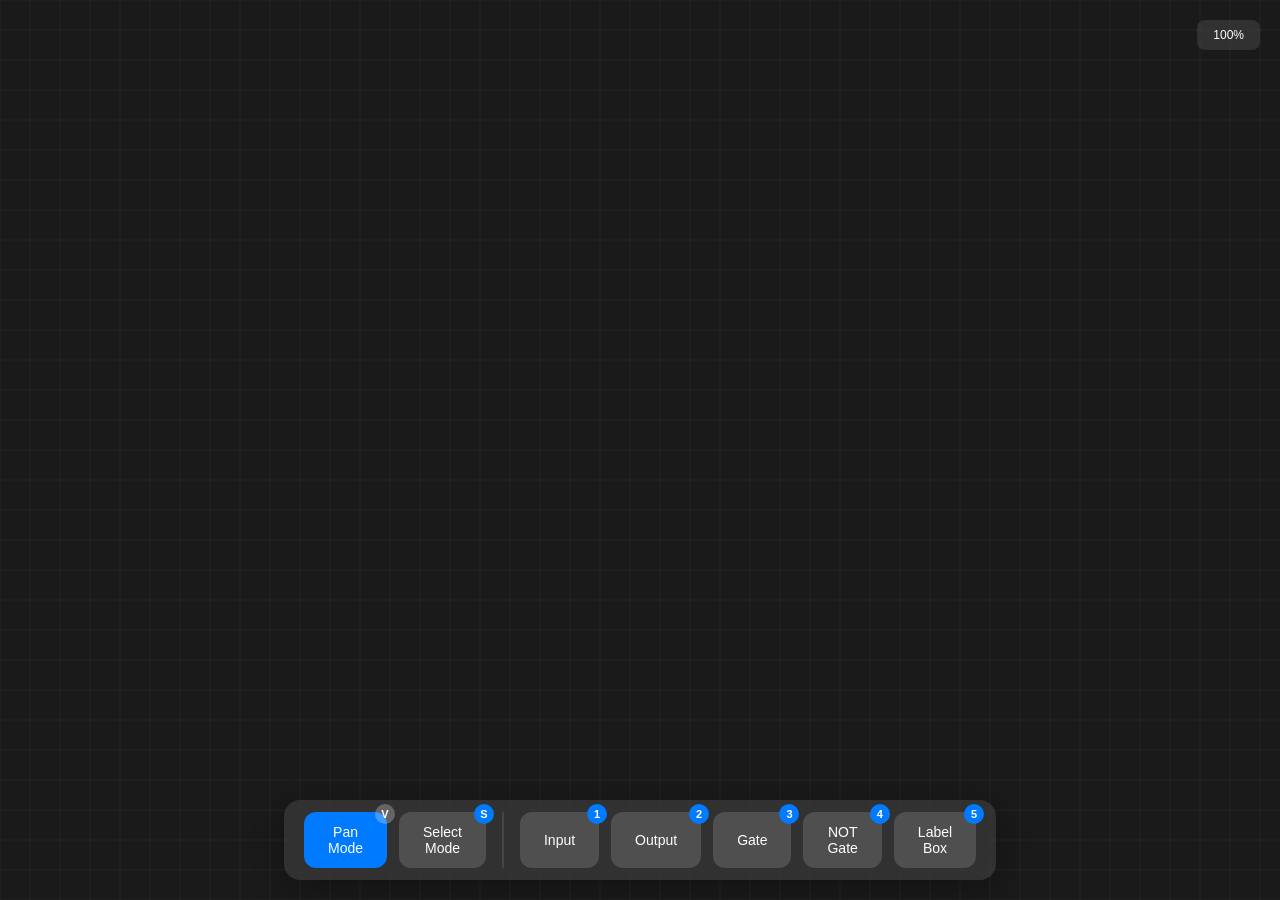
==== commit eff8b2c3: "feat: adding pane and select mode" ====
--- a/deepseek.html
+++ b/deepseek.html
@@ -69,6 +69,26 @@
 
         .nav-item:active {
             transform: translateY(0);
+        }
+
+        .nav-item.active {
+            background: #007AFF;
+        }
+
+        .nav-item.active:hover {
+            background: #0066CC;
+        }
+
+        .nav-item.active .shortcut {
+            background: rgba(255, 255, 255, 0.25);
+        }
+
+        .nav-divider {
+            width: 2px;
+            background: rgba(255, 255, 255, 0.1);
+            border-radius: 1px;
+            margin: 0 4px;
+            flex-shrink: 0;
         }
 
         .nav-item .shortcut {
@@ -152,6 +172,15 @@
     <canvas id="canvas"></canvas>
     
     <div class="nav-bar">
+        <button class="nav-item active" id="modePan">
+            Pan Mode
+            <span class="shortcut">V</span>
+        </button>
+        <button class="nav-item" id="modeSelect">
+            Select Mode
+            <span class="shortcut">S</span>
+        </button>
+        <div class="nav-divider"></div>
         <button class="nav-item" data-type="input">
             Input
             <span class="shortcut">1</span>
@@ -200,6 +229,7 @@
         let dpr = window.devicePixelRatio || 1;
 
         // Interaction state
+        let isSelectMode = false;
         let isDraggingCanvas = false;
         let isDraggingComponent = null;
         let isResizingComponent = null;
@@ -957,6 +987,20 @@
                 return; // Let user type freely
             }
 
+            if (e.key.toLowerCase() === 'v') {
+                isSelectMode = false;
+                updateModeUI();
+                draw();
+                return;
+            }
+
+            if (e.key.toLowerCase() === 's') {
+                isSelectMode = true;
+                updateModeUI();
+                draw();
+                return;
+            }
+
             if ((e.metaKey || e.ctrlKey) && e.key.toLowerCase() === 'a') {
                 e.preventDefault();
                 selectedComponents = [...components];
@@ -1154,12 +1198,15 @@
             }
 
             // 6. Canvas Operations (Box select or Pan)
-            if (e.shiftKey || e.metaKey || e.ctrlKey) {
+            if (isSelectMode || e.shiftKey || e.metaKey || e.ctrlKey) {
                 isSelectingBox = true;
                 selectionBoxStart = { x: world.x, y: world.y };
                 selectionBoxEnd = { x: world.x, y: world.y };
                 selectedPin = null;
                 selectedWire = null;
+                if (!e.shiftKey && !e.metaKey && !e.ctrlKey) {
+                    selectedComponents =[];
+                }
                 draw();
                 return;
             }
@@ -1210,6 +1257,8 @@
                 canvas.style.cursor = 'nwse-resize';
             } else if (isDraggingCanvas) {
                 canvas.style.cursor = 'grabbing';
+            } else if (isSelectMode && !isDraggingPin && !isDraggingComponent) {
+                canvas.style.cursor = 'crosshair';
             } else {
                 canvas.style.cursor = 'grab';
             }
@@ -1261,22 +1310,27 @@
             const world = screenToWorld(screenX, screenY);
 
             if (isSelectingBox) {
-                const minX = Math.min(selectionBoxStart.x, selectionBoxEnd.x);
-                const maxX = Math.max(selectionBoxStart.x, selectionBoxEnd.x);
-                const minY = Math.min(selectionBoxStart.y, selectionBoxEnd.y);
-                const maxY = Math.max(selectionBoxStart.y, selectionBoxEnd.y);
-                
-                components.forEach(comp => {
-                    const compRight = comp.x + comp.width;
-                    const compBottom = comp.y + comp.height;
-                    
-                    if (comp.x <= maxX && compRight >= minX &&
-                        comp.y <= maxY && compBottom >= minY) {
-                        if (!selectedComponents.includes(comp)) {
-                            selectedComponents.push(comp);
+                const dx = Math.abs(selectionBoxEnd.x - selectionBoxStart.x) * camera.zoom;
+                const dy = Math.abs(selectionBoxEnd.y - selectionBoxStart.y) * camera.zoom;
+
+                if (dx > 3 || dy > 3) {
+                    const minX = Math.min(selectionBoxStart.x, selectionBoxEnd.x);
+                    const maxX = Math.max(selectionBoxStart.x, selectionBoxEnd.x);
+                    const minY = Math.min(selectionBoxStart.y, selectionBoxEnd.y);
+                    const maxY = Math.max(selectionBoxStart.y, selectionBoxEnd.y);
+                    
+                    components.forEach(comp => {
+                        const compRight = comp.x + comp.width;
+                        const compBottom = comp.y + comp.height;
+                        
+                        if (comp.x <= maxX && compRight >= minX &&
+                            comp.y <= maxY && compBottom >= minY) {
+                            if (!selectedComponents.includes(comp)) {
+                                selectedComponents.push(comp);
+                            }
                         }
-                    }
-                });
+                    });
+                }
                 
                 isSelectingBox = false;
                 draw();
@@ -1421,10 +1475,36 @@
         document.querySelectorAll('.nav-item').forEach(btn => {
             btn.addEventListener('click', () => {
                 const type = btn.dataset.type;
-                autoSpawnComponent(type);
+                if (type) {
+                    autoSpawnComponent(type);
+                }
                 btn.blur();
             });
         });
+
+        const modePanBtn = document.getElementById('modePan');
+        const modeSelectBtn = document.getElementById('modeSelect');
+
+        function updateModeUI() {
+            if (modePanBtn && modeSelectBtn) {
+                modePanBtn.classList.toggle('active', !isSelectMode);
+                modeSelectBtn.classList.toggle('active', isSelectMode);
+            }
+        }
+
+        if (modePanBtn) {
+            modePanBtn.addEventListener('click', () => {
+                isSelectMode = false;
+                updateModeUI();
+            });
+        }
+
+        if (modeSelectBtn) {
+            modeSelectBtn.addEventListener('click', () => {
+                isSelectMode = true;
+                updateModeUI();
+            });
+        }
 
         document.querySelectorAll('.popup-item').forEach((item, index) => {
             item.addEventListener('mouseenter', () => {
